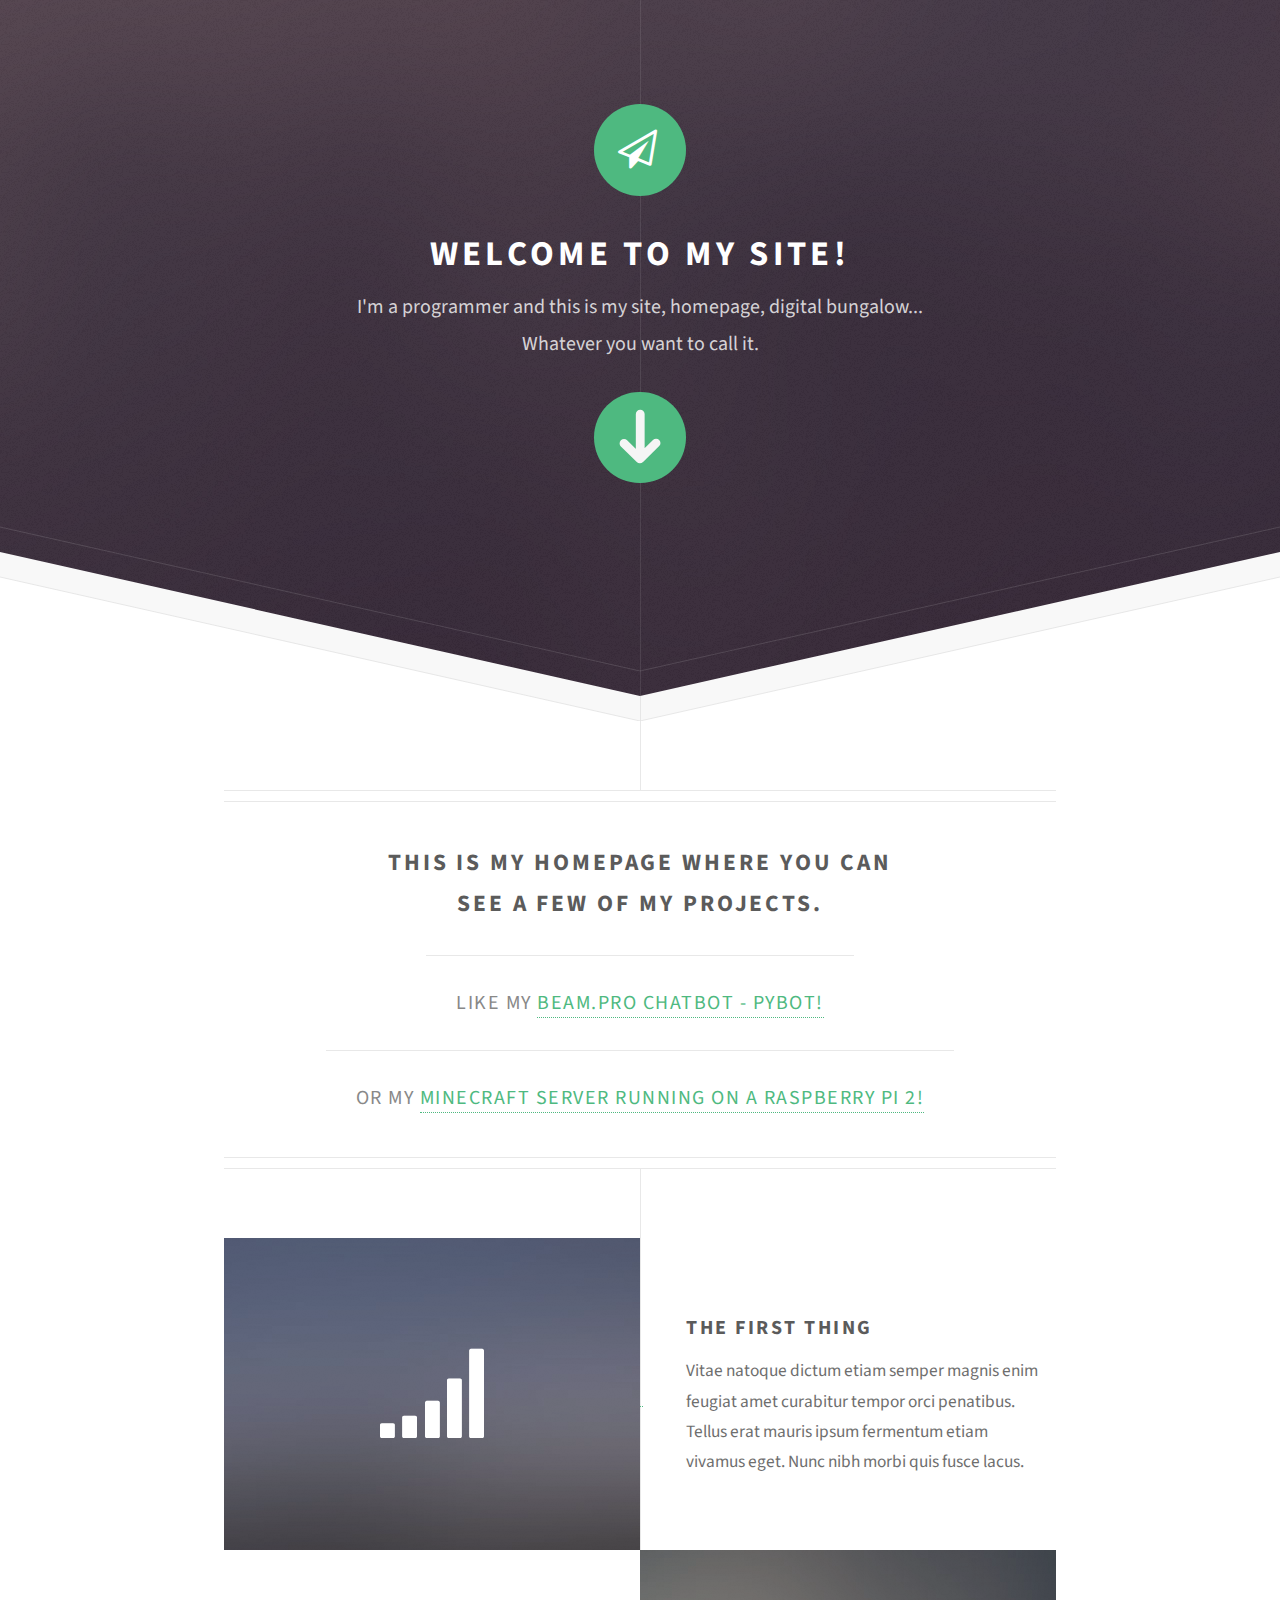
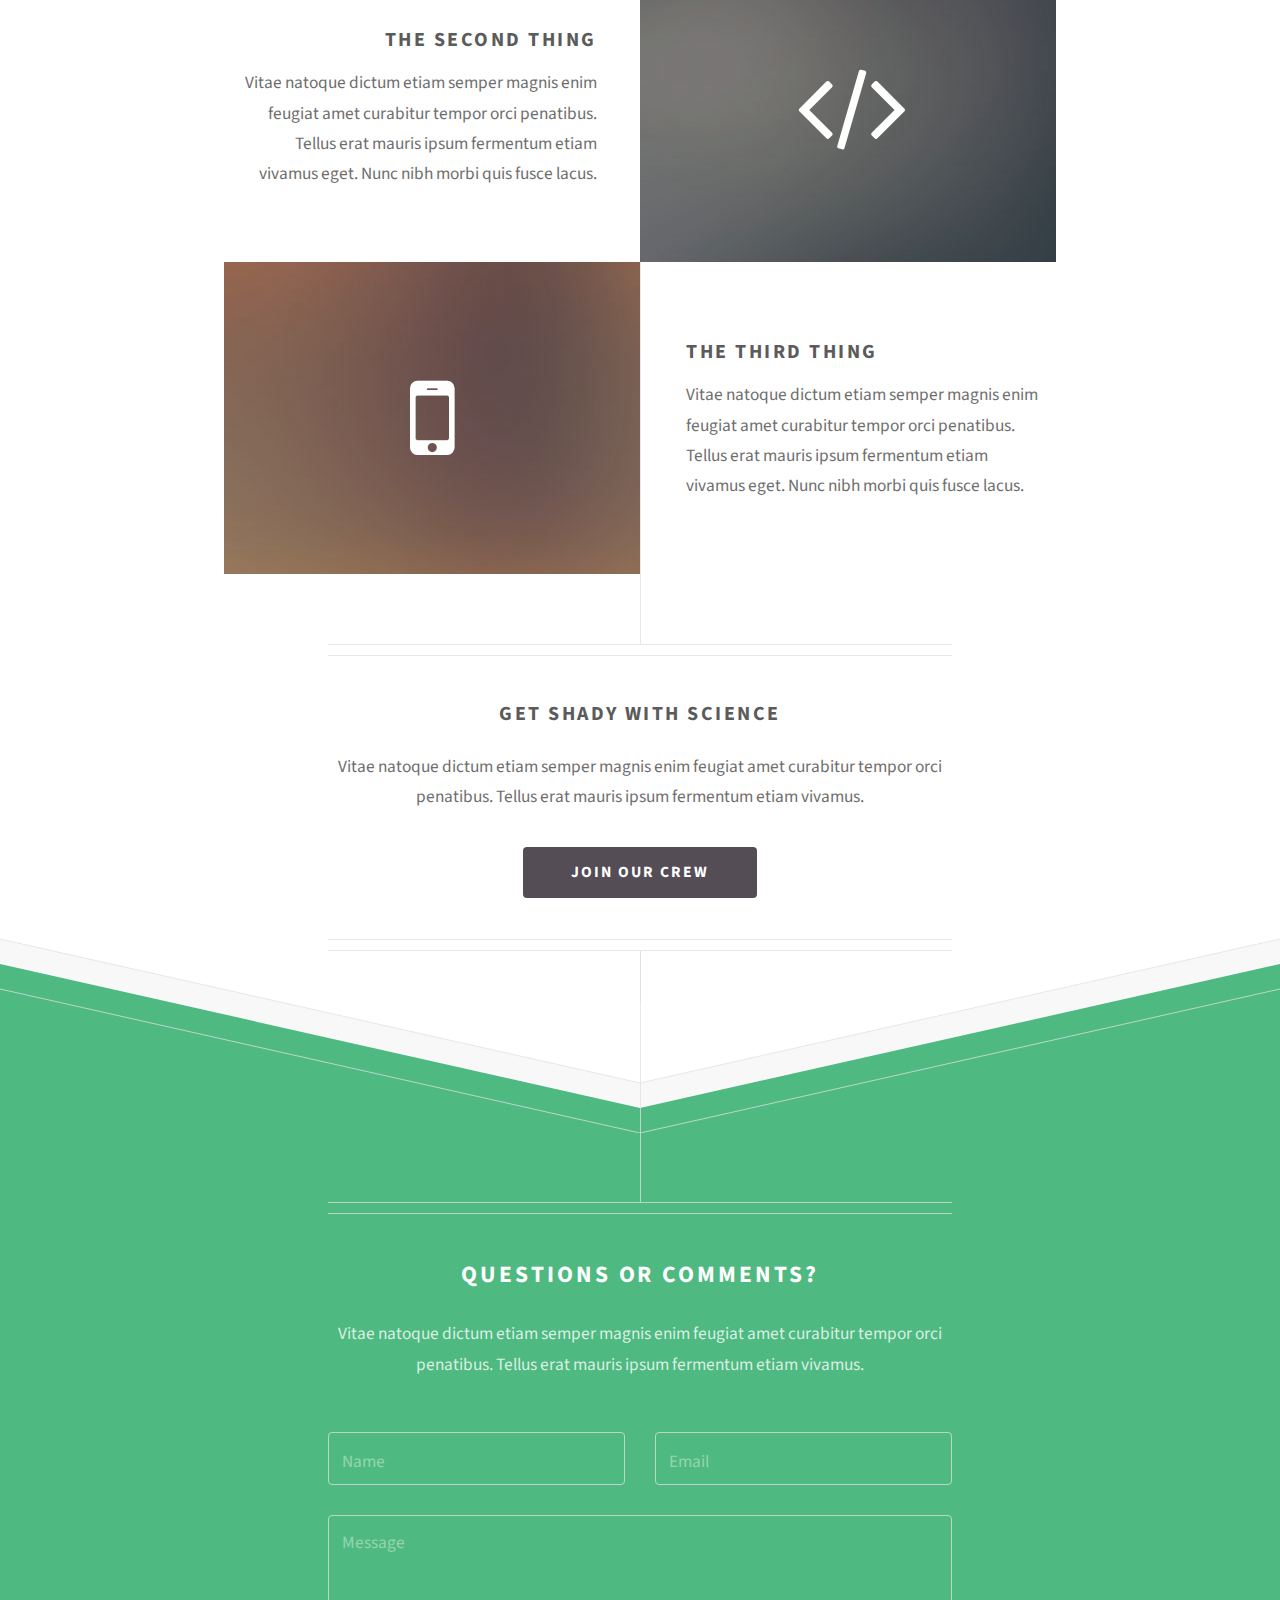
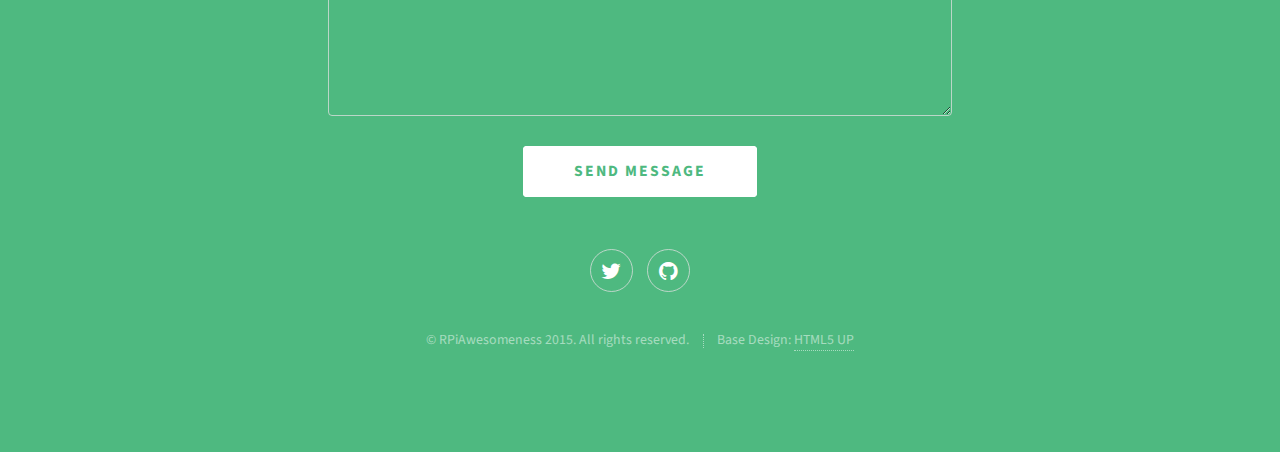
==== index.html @ 8a353289 "Added OGP & Twitter Meta stuffs" ====
<!DOCTYPE HTML>
<!--
	Directive by HTML5 UP
	html5up.net | @n33co
	Free for personal and commercial use under the CCA 3.0 license (html5up.net/license)
-->
<html>
	<head>
		<title>RPiAwesomeness - My site</title>
		<meta name="viewport" content="width=device-width, initial-scale=1" />
		<!--[if lte IE 8]><script src="assets/js/ie/html5shiv.js"></script><![endif]-->
		<link rel="stylesheet" href="assets/css/main.css" />
		<link rel="stylesheet" href="assets/css/changes.css" />
		<!--[if lte IE 8]><link rel="stylesheet" href="assets/css/ie8.css" /><![endif]-->
		<meta charset="utf-8" />
		<meta content="text/html; charset=utf-8" http-equiv="content-type" />
		<meta content="RPiAwesomeness' personal website homepage thing" name="description" />
		<meta content="software programming, graphics" name="keywords" />
		<meta content="RPiAwesomeness" name="author" />
		<!-- Open Graph Protocol Meta stuffs -->
		<meta property="og:title" content="RPiAwesomeness' Personal Site" />
		<meta property="og:description" content="RPiAwesomeness' personal website homepage thing" />
		<meta property="og:site_name" content="RPiAwesomeness' Personal Site" />
		<!-- -->
		<!-- Twitter Meta stuffs -->
		<meta name="twitter:card" content="summary" />
		<meta name="twitter:link" content="http://www.rpiawesomeness.me" />
		<meta name="twitter:title" content="RPiAwesomeness' Personal Site" />
		<meta name="twitter:description" content="RPiAwesomeness' personal website homepage thing" />
		<!-- -->
		<link href="favicon.ico" rel="icon" type="image/x-icon" />
	</head>
	<body>

		<!-- Floating Header -->
			<!-- <header class="top-bar">
				<h1 class="light">The site is currently being worked on...in case you couldn't tell</h1>
				<p class="light">Sorry if it's an inconvenience for anyone!</p>
			</header> -->
		<!-- Header -->
			<div id="header">
				<span class="logo icon fa-paper-plane-o"></span>
				<h1>Welcome to my site!</h1>
				<p>I'm a programmer and this is my site, homepage, digital bungalow...</p>
				<p>Whatever you want to call it.</p>
				<br>
				<span class="logo icon move" id="scrollDown" onclick="testFunction()">
					<img src="images/down.svg" alt="Down" class="downArrow" height="64" width="64" />
				</span>
			</div>

		<!-- Main -->
			<div id="main">

				<header class="major container" id="middle">
					<h2>This is my homepage where you can
					<br>see a few of my projects.</h2>

					<p>Like my <a href="https://github.com/RPiAwesomeness/BeamBot" title="Click here to look at the code!">Beam.pro chatbot - PyBot!</a></p>
					<p>Or my <a href="mc_server.html">Minecraft server running on a Raspberry Pi 2!</p>

				</header>

				<div class="box alt container">
					<section class="feature left">
						<a href="#" class="image icon fa-signal"><img src="images/pic01.jpg" alt="" /></a>
						<div class="content">
							<h3>The First Thing</h3>
							<p>Vitae natoque dictum etiam semper magnis enim feugiat amet curabitur tempor orci penatibus. Tellus erat mauris ipsum fermentum etiam vivamus eget. Nunc nibh morbi quis fusce lacus.</p>
						</div>
					</section>
					<section class="feature right">
						<a href="#" class="image icon fa-code"><img src="images/pic02.jpg" alt="" /></a>
						<div class="content">
							<h3>The Second Thing</h3>
							<p>Vitae natoque dictum etiam semper magnis enim feugiat amet curabitur tempor orci penatibus. Tellus erat mauris ipsum fermentum etiam vivamus eget. Nunc nibh morbi quis fusce lacus.</p>
						</div>
					</section>
					<section class="feature left">
						<a href="#" class="image icon fa-mobile"><img src="images/pic03.jpg" alt="" /></a>
						<div class="content">
							<h3>The Third Thing</h3>
							<p>Vitae natoque dictum etiam semper magnis enim feugiat amet curabitur tempor orci penatibus. Tellus erat mauris ipsum fermentum etiam vivamus eget. Nunc nibh morbi quis fusce lacus.</p>
						</div>
					</section>
				</div>

				<!--
				<div class="box container">
					<header>
						<h2>A lot of generic stuff</h2>
					</header>
					<section>
						<header>
							<h3>Paragraph</h3>
							<p>This is the subtitle for this particular heading</p>
						</header>
						<p>Phasellus nisl nisl, varius id <sup>porttitor sed pellentesque</sup> ac orci. Pellentesque
						habitant <strong>strong</strong> tristique <b>bold</b> et netus <i>italic</i> malesuada <em>emphasized</em> ac turpis egestas. Morbi
						leo suscipit ut. Praesent <sub>id turpis vitae</sub> turpis pretium ultricies. Vestibulum sit
						amet risus elit.</p>
					</section>
					<section>
						<header>
							<h3>Blockquote</h3>
						</header>
						<blockquote>Fringilla nisl. Donec accumsan interdum nisi, quis tincidunt felis sagittis eget.
						tempus euismod. Vestibulum ante ipsum primis in faucibus.</blockquote>
					</section>
					<section>
						<header>
							<h3>Divider</h3>
						</header>
						<p>Donec consectetur vestibulum dolor et pulvinar. Etiam vel felis enim, at viverra
						ligula. Ut porttitor sagittis lorem, quis eleifend nisi ornare vel. Praesent nec orci
						facilisis leo magna. Cras sit amet urna eros, id egestas urna. Quisque aliquam
						tempus euismod. Vestibulum ante ipsum primis in faucibus orci luctus et ultrices
						posuere cubilia.</p>
						<hr />
						<p>Donec consectetur vestibulum dolor et pulvinar. Etiam vel felis enim, at viverra
						ligula. Ut porttitor sagittis lorem, quis eleifend nisi ornare vel. Praesent nec orci
						facilisis leo magna. Cras sit amet urna eros, id egestas urna. Quisque aliquam
						tempus euismod. Vestibulum ante ipsum primis in faucibus orci luctus et ultrices
						posuere cubilia.</p>
					</section>
					<section>
						<header>
							<h3>Unordered List</h3>
						</header>
						<ul class="default">
							<li>Donec consectetur vestibulum dolor et pulvinar. Etiam vel felis enim, at viverra ligula. Ut porttitor sagittis lorem, quis eleifend nisi ornare vel.</li>
							<li>Donec consectetur vestibulum dolor et pulvinar. Etiam vel felis enim, at viverra ligula. Ut porttitor sagittis lorem, quis eleifend nisi ornare vel.</li>
							<li>Donec consectetur vestibulum dolor et pulvinar. Etiam vel felis enim, at viverra ligula. Ut porttitor sagittis lorem, quis eleifend nisi ornare vel.</li>
							<li>Donec consectetur vestibulum dolor et pulvinar. Etiam vel felis enim, at viverra ligula. Ut porttitor sagittis lorem, quis eleifend nisi ornare vel.</li>
						</ul>
					</section>
					<section>
						<header>
							<h3>Ordered List</h3>
						</header>
						<ol class="default">
							<li>Donec consectetur vestibulum dolor et pulvinar. Etiam vel felis enim, at viverra ligula. Ut porttitor sagittis lorem, quis eleifend nisi ornare vel.</li>
							<li>Donec consectetur vestibulum dolor et pulvinar. Etiam vel felis enim, at viverra ligula. Ut porttitor sagittis lorem, quis eleifend nisi ornare vel.</li>
							<li>Donec consectetur vestibulum dolor et pulvinar. Etiam vel felis enim, at viverra ligula. Ut porttitor sagittis lorem, quis eleifend nisi ornare vel.</li>
							<li>Donec consectetur vestibulum dolor et pulvinar. Etiam vel felis enim, at viverra ligula. Ut porttitor sagittis lorem, quis eleifend nisi ornare vel.</li>
						</ol>
					</section>
					<section>
						<header>
							<h3>Table</h3>
						</header>
						<div class="table-wrapper">
							<table class="default">
								<thead>
									<tr>
										<th>ID</th>
										<th>Name</th>
										<th>Description</th>
										<th>Price</th>
									</tr>
								</thead>
								<tbody>
									<tr>
										<td>45815</td>
										<td>Something</td>
										<td>Ut porttitor sagittis lorem, quis eleifend nisi ornare vel.</td>
										<td>29.99</td>
									</tr>
									<tr>
										<td>24524</td>
										<td>Nothing</td>
										<td>Ut porttitor sagittis lorem, quis eleifend nisi ornare vel.</td>
										<td>19.99</td>
									</tr>
									<tr>
										<td>45815</td>
										<td>Something</td>
										<td>Ut porttitor sagittis lorem, quis eleifend nisi ornare vel.</td>
										<td>29.99</td>
									</tr>
									<tr>
										<td>24524</td>
										<td>Nothing</td>
										<td>Ut porttitor sagittis lorem, quis eleifend nisi ornare vel.</td>
										<td>19.99</td>
									</tr>
								</tbody>
								<tfoot>
									<tr>
										<td colspan="3"></td>
										<td>100.00</td>
									</tr>
								</tfoot>
							</table>
						</div>
					</section>
					<section>
						<header>
							<h3>Form</h3>
						</header>
						<form method="post" action="#">
							<div class="row">
								<div class="6u 12u(mobilep)">
									<label for="name">Name</label>
									<input class="text" type="text" name="name" id="name" value="" placeholder="John Doe" />
								</div>
								<div class="6u 12u(mobilep)">
									<label for="email">Email</label>
									<input class="text" type="text" name="email" id="email" value="" placeholder="johndoe@domain.tld" />
								</div>
							</div>
							<div class="row">
								<div class="12u">
									<label for="subject">Subject</label>
									<input class="text" type="text" name="subject" id="subject" value="" placeholder="Enter your subject" />
								</div>
							</div>
							<div class="row">
								<div class="12u">
									<label for="subject">Message</label>
									<textarea name="message" id="message" placeholder="Enter your message" rows="6"></textarea>
								</div>
							</div>
							<div class="row">
								<div class="12u">
									<ul class="actions">
										<li><input type="submit" value="Send" /></li>
										<li><input type="reset" value="Reset" class="alt" /></li>
									</ul>
								</div>
							</div>
						</form>
					</section>
				</div>
				-->

				<footer class="major container 75%">
					<h3>Get shady with science</h3>
					<p>Vitae natoque dictum etiam semper magnis enim feugiat amet curabitur tempor orci penatibus. Tellus erat mauris ipsum fermentum etiam vivamus.</p>
					<ul class="actions">
						<li><a href="#" class="button">Join our crew</a></li>
					</ul>
				</footer>

			</div>

		<!-- Footer -->
			<div id="footer">
				<div class="container 75%">

					<header class="major last">
						<h2>Questions or comments?</h2>
					</header>

					<p>Vitae natoque dictum etiam semper magnis enim feugiat amet curabitur tempor
					orci penatibus. Tellus erat mauris ipsum fermentum etiam vivamus.</p>

					<form method="post" action="#">
						<div class="row">
							<div class="6u 12u(mobilep)">
								<input type="text" name="name" placeholder="Name" />
							</div>
							<div class="6u 12u(mobilep)">
								<input type="email" name="email" placeholder="Email" />
							</div>
						</div>
						<div class="row">
							<div class="12u">
								<textarea name="message" placeholder="Message" rows="6"></textarea>
							</div>
						</div>
						<div class="row">
							<div class="12u">
								<ul class="actions">
									<li><input type="submit" value="Send Message" /></li>
								</ul>
							</div>
						</div>
					</form>

					<ul class="icons">
						<li><a href="http://www.twitter.com/PyBot_Beam" class="icon fa-twitter"><span class="label">Twitter</span></a></li>
						<li><a href="http://www.github.com/RPiAwesomeness" class="icon fa-github"><span class="label">Github</span></a></li>
					</ul>

					<ul class="copyright">
						<li>&copy; RPiAwesomeness 2015. All rights reserved.</li><li>Base Design: <a href="http://html5up.net">HTML5 UP</a></li>
					</ul>

				</div>
			</div>

		<!-- Scripts -->
		<script src="assets/js/jquery.min.js"></script>
		<script src="assets/js/jquery.scrollTo.min.js"></script>
		<script src="assets/js/skel.min.js"></script>
		<script src="assets/js/util.js"></script>
		<!--[if lte IE 8]><script src="assets/js/ie/respond.min.js"></script><![endif]-->
		<script src="assets/js/main.js"></script>

		<script>
			// Runs after the DOM is ready
			$(function() {
				$('#scrollDown').click(function() {
		  			$.scrollTo('#middle', 1200);
				});
			});
		</script>
	</body>
</html>
---- assets/css/main.css ----
@import url("font-awesome.min.css");
@import url("http://fonts.googleapis.com/css?family=Source+Sans+Pro:300,300italic,400,400italic,600,600italic,700,700italic");

/*
	Directive by HTML5 UP
	html5up.net | @n33co
	Free for personal and commercial use under the CCA 3.0 license (html5up.net/license)
*/

/* Reset */

	html, body, div, span, applet, object, iframe, h1, h2, h3, h4, h5, h6, p, blockquote, pre, a, abbr, acronym, address, big, cite, code, del, dfn, em, img, ins, kbd, q, s, samp, small, strike, strong, sub, sup, tt, var, b, u, i, center, dl, dt, dd, ol, ul, li, fieldset, form, label, legend, table, caption, tbody, tfoot, thead, tr, th, td, article, aside, canvas, details, embed, figure, figcaption, footer, header, hgroup, menu, nav, output, ruby, section, summary, time, mark, audio, video {
		margin: 0;
		padding: 0;
		border: 0;
		font-size: 100%;
		font: inherit;
		vertical-align: baseline;
	}

	article, aside, details, figcaption, figure, footer, header, hgroup, menu, nav, section {
		display: block;
	}

	body {
		line-height: 1;
	}

	ol, ul {
		list-style: none;
	}

	blockquote, q {
		quotes: none;
	}

	blockquote:before, blockquote:after, q:before, q:after {
		content: '';
		content: none;
	}

	table {
		border-collapse: collapse;
		border-spacing: 0;
	}

	body {
		-webkit-text-size-adjust: none;
	}

/* Box Model */

	*, *:before, *:after {
		-moz-box-sizing: border-box;
		-webkit-box-sizing: border-box;
		box-sizing: border-box;
	}

/* Containers */

	.container {
		margin-left: auto;
		margin-right: auto;
	}

	.container.\31 25\25 {
		width: 100%;
		max-width: 63.75em;
		min-width: 51em;
	}

	.container.\37 5\25 {
		width: 38.25em;
	}

	.container.\35 0\25 {
		width: 25.5em;
	}

	.container.\32 5\25 {
		width: 12.75em;
	}

	.container {
		width: 51em;
	}

	@media screen and (max-width: 1680px) {

		.container.\31 25\25 {
			width: 100%;
			max-width: 63.75em;
			min-width: 51em;
		}

		.container.\37 5\25 {
			width: 38.25em;
		}

		.container.\35 0\25 {
			width: 25.5em;
		}

		.container.\32 5\25 {
			width: 12.75em;
		}

		.container {
			width: 51em;
		}

	}

	@media screen and (max-width: 1280px) {

		.container.\31 25\25 {
			width: 100%;
			max-width: 60em;
			min-width: 48em;
		}

		.container.\37 5\25 {
			width: 36em;
		}

		.container.\35 0\25 {
			width: 24em;
		}

		.container.\32 5\25 {
			width: 12em;
		}

		.container {
			width: 48em;
		}

	}

	@media screen and (max-width: 980px) {

		.container.\31 25\25 {
			width: 100%;
			max-width: 118.75%;
			min-width: 95%;
		}

		.container.\37 5\25 {
			width: 71.25%;
		}

		.container.\35 0\25 {
			width: 47.5%;
		}

		.container.\32 5\25 {
			width: 23.75%;
		}

		.container {
			width: 95%;
		}

	}

	@media screen and (max-width: 840px) {

		.container.\31 25\25 {
			width: 100%;
			max-width: 118.75%;
			min-width: 95%;
		}

		.container.\37 5\25 {
			width: 71.25%;
		}

		.container.\35 0\25 {
			width: 47.5%;
		}

		.container.\32 5\25 {
			width: 23.75%;
		}

		.container {
			width: 95% !important;
		}

	}

	@media screen and (max-width: 736px) {

		.container.\31 25\25 {
			width: 100%;
			max-width: 112.5%;
			min-width: 90%;
		}

		.container.\37 5\25 {
			width: 67.5%;
		}

		.container.\35 0\25 {
			width: 45%;
		}

		.container.\32 5\25 {
			width: 22.5%;
		}

		.container {
			width: 90% !important;
		}

	}

	@media screen and (max-width: 480px) {

		.container.\31 25\25 {
			width: 100%;
			max-width: 125%;
			min-width: 100%;
		}

		.container.\37 5\25 {
			width: 75%;
		}

		.container.\35 0\25 {
			width: 50%;
		}

		.container.\32 5\25 {
			width: 25%;
		}

		.container {
			width: 100% !important;
		}

	}

/* Grid */

	.row {
		border-bottom: solid 1px transparent;
		-moz-box-sizing: border-box;
		-webkit-box-sizing: border-box;
		box-sizing: border-box;
	}

	.row > * {
		float: left;
		-moz-box-sizing: border-box;
		-webkit-box-sizing: border-box;
		box-sizing: border-box;
	}

	.row:after, .row:before {
		content: '';
		display: block;
		clear: both;
		height: 0;
	}

	.row.uniform > * > :first-child {
		margin-top: 0;
	}

	.row.uniform > * > :last-child {
		margin-bottom: 0;
	}

	.row.\30 \25 > * {
		padding: 0px 0 0 0px;
	}

	.row.\30 \25 {
		margin: 0px 0 -1px 0px;
	}

	.row.uniform.\30 \25 > * {
		padding: 0px 0 0 0px;
	}

	.row.uniform.\30 \25 {
		margin: 0px 0 -1px 0px;
	}

	.row > * {
		padding: 30px 0 0 30px;
	}

	.row {
		margin: -30px 0 -1px -30px;
	}

	.row.uniform > * {
		padding: 30px 0 0 30px;
	}

	.row.uniform {
		margin: -30px 0 -1px -30px;
	}

	.row.\32 00\25 > * {
		padding: 60px 0 0 60px;
	}

	.row.\32 00\25 {
		margin: -60px 0 -1px -60px;
	}

	.row.uniform.\32 00\25 > * {
		padding: 60px 0 0 60px;
	}

	.row.uniform.\32 00\25 {
		margin: -60px 0 -1px -60px;
	}

	.row.\31 50\25 > * {
		padding: 45px 0 0 45px;
	}

	.row.\31 50\25 {
		margin: -45px 0 -1px -45px;
	}

	.row.uniform.\31 50\25 > * {
		padding: 45px 0 0 45px;
	}

	.row.uniform.\31 50\25 {
		margin: -45px 0 -1px -45px;
	}

	.row.\35 0\25 > * {
		padding: 15px 0 0 15px;
	}

	.row.\35 0\25 {
		margin: -15px 0 -1px -15px;
	}

	.row.uniform.\35 0\25 > * {
		padding: 15px 0 0 15px;
	}

	.row.uniform.\35 0\25 {
		margin: -15px 0 -1px -15px;
	}

	.row.\32 5\25 > * {
		padding: 7.5px 0 0 7.5px;
	}

	.row.\32 5\25 {
		margin: -7.5px 0 -1px -7.5px;
	}

	.row.uniform.\32 5\25 > * {
		padding: 7.5px 0 0 7.5px;
	}

	.row.uniform.\32 5\25 {
		margin: -7.5px 0 -1px -7.5px;
	}

	.\31 2u, .\31 2u\24 {
		width: 100%;
		clear: none;
		margin-left: 0;
	}

	.\31 1u, .\31 1u\24 {
		width: 91.6666666667%;
		clear: none;
		margin-left: 0;
	}

	.\31 0u, .\31 0u\24 {
		width: 83.3333333333%;
		clear: none;
		margin-left: 0;
	}

	.\39 u, .\39 u\24 {
		width: 75%;
		clear: none;
		margin-left: 0;
	}

	.\38 u, .\38 u\24 {
		width: 66.6666666667%;
		clear: none;
		margin-left: 0;
	}

	.\37 u, .\37 u\24 {
		width: 58.3333333333%;
		clear: none;
		margin-left: 0;
	}

	.\36 u, .\36 u\24 {
		width: 50%;
		clear: none;
		margin-left: 0;
	}

	.\35 u, .\35 u\24 {
		width: 41.6666666667%;
		clear: none;
		margin-left: 0;
	}

	.\34 u, .\34 u\24 {
		width: 33.3333333333%;
		clear: none;
		margin-left: 0;
	}

	.\33 u, .\33 u\24 {
		width: 25%;
		clear: none;
		margin-left: 0;
	}

	.\32 u, .\32 u\24 {
		width: 16.6666666667%;
		clear: none;
		margin-left: 0;
	}

	.\31 u, .\31 u\24 {
		width: 8.3333333333%;
		clear: none;
		margin-left: 0;
	}

	.\31 2u\24 + *,
	.\31 1u\24 + *,
	.\31 0u\24 + *,
	.\39 u\24 + *,
	.\38 u\24 + *,
	.\37 u\24 + *,
	.\36 u\24 + *,
	.\35 u\24 + *,
	.\34 u\24 + *,
	.\33 u\24 + *,
	.\32 u\24 + *,
	.\31 u\24 + * {
		clear: left;
	}

	.\-11u {
		margin-left: 91.66667%;
	}

	.\-10u {
		margin-left: 83.33333%;
	}

	.\-9u {
		margin-left: 75%;
	}

	.\-8u {
		margin-left: 66.66667%;
	}

	.\-7u {
		margin-left: 58.33333%;
	}

	.\-6u {
		margin-left: 50%;
	}

	.\-5u {
		margin-left: 41.66667%;
	}

	.\-4u {
		margin-left: 33.33333%;
	}

	.\-3u {
		margin-left: 25%;
	}

	.\-2u {
		margin-left: 16.66667%;
	}

	.\-1u {
		margin-left: 8.33333%;
	}

	@media screen and (max-width: 1680px) {

		.row > * {
			padding: 30px 0 0 30px;
		}

		.row {
			margin: -30px 0 -1px -30px;
		}

		.row.uniform > * {
			padding: 30px 0 0 30px;
		}

		.row.uniform {
			margin: -30px 0 -1px -30px;
		}

		.row.\32 00\25 > * {
			padding: 60px 0 0 60px;
		}

		.row.\32 00\25 {
			margin: -60px 0 -1px -60px;
		}

		.row.uniform.\32 00\25 > * {
			padding: 60px 0 0 60px;
		}

		.row.uniform.\32 00\25 {
			margin: -60px 0 -1px -60px;
		}

		.row.\31 50\25 > * {
			padding: 45px 0 0 45px;
		}

		.row.\31 50\25 {
			margin: -45px 0 -1px -45px;
		}

		.row.uniform.\31 50\25 > * {
			padding: 45px 0 0 45px;
		}

		.row.uniform.\31 50\25 {
			margin: -45px 0 -1px -45px;
		}

		.row.\35 0\25 > * {
			padding: 15px 0 0 15px;
		}

		.row.\35 0\25 {
			margin: -15px 0 -1px -15px;
		}

		.row.uniform.\35 0\25 > * {
			padding: 15px 0 0 15px;
		}

		.row.uniform.\35 0\25 {
			margin: -15px 0 -1px -15px;
		}

		.row.\32 5\25 > * {
			padding: 7.5px 0 0 7.5px;
		}

		.row.\32 5\25 {
			margin: -7.5px 0 -1px -7.5px;
		}

		.row.uniform.\32 5\25 > * {
			padding: 7.5px 0 0 7.5px;
		}

		.row.uniform.\32 5\25 {
			margin: -7.5px 0 -1px -7.5px;
		}

		.\31 2u\28wide\29, .\31 2u\24\28wide\29 {
			width: 100%;
			clear: none;
			margin-left: 0;
		}

		.\31 1u\28wide\29, .\31 1u\24\28wide\29 {
			width: 91.6666666667%;
			clear: none;
			margin-left: 0;
		}

		.\31 0u\28wide\29, .\31 0u\24\28wide\29 {
			width: 83.3333333333%;
			clear: none;
			margin-left: 0;
		}

		.\39 u\28wide\29, .\39 u\24\28wide\29 {
			width: 75%;
			clear: none;
			margin-left: 0;
		}

		.\38 u\28wide\29, .\38 u\24\28wide\29 {
			width: 66.6666666667%;
			clear: none;
			margin-left: 0;
		}

		.\37 u\28wide\29, .\37 u\24\28wide\29 {
			width: 58.3333333333%;
			clear: none;
			margin-left: 0;
		}

		.\36 u\28wide\29, .\36 u\24\28wide\29 {
			width: 50%;
			clear: none;
			margin-left: 0;
		}

		.\35 u\28wide\29, .\35 u\24\28wide\29 {
			width: 41.6666666667%;
			clear: none;
			margin-left: 0;
		}

		.\34 u\28wide\29, .\34 u\24\28wide\29 {
			width: 33.3333333333%;
			clear: none;
			margin-left: 0;
		}

		.\33 u\28wide\29, .\33 u\24\28wide\29 {
			width: 25%;
			clear: none;
			margin-left: 0;
		}

		.\32 u\28wide\29, .\32 u\24\28wide\29 {
			width: 16.6666666667%;
			clear: none;
			margin-left: 0;
		}

		.\31 u\28wide\29, .\31 u\24\28wide\29 {
			width: 8.3333333333%;
			clear: none;
			margin-left: 0;
		}

		.\31 2u\24\28wide\29 + *,
		.\31 1u\24\28wide\29 + *,
		.\31 0u\24\28wide\29 + *,
		.\39 u\24\28wide\29 + *,
		.\38 u\24\28wide\29 + *,
		.\37 u\24\28wide\29 + *,
		.\36 u\24\28wide\29 + *,
		.\35 u\24\28wide\29 + *,
		.\34 u\24\28wide\29 + *,
		.\33 u\24\28wide\29 + *,
		.\32 u\24\28wide\29 + *,
		.\31 u\24\28wide\29 + * {
			clear: left;
		}

		.\-11u\28wide\29 {
			margin-left: 91.66667%;
		}

		.\-10u\28wide\29 {
			margin-left: 83.33333%;
		}

		.\-9u\28wide\29 {
			margin-left: 75%;
		}

		.\-8u\28wide\29 {
			margin-left: 66.66667%;
		}

		.\-7u\28wide\29 {
			margin-left: 58.33333%;
		}

		.\-6u\28wide\29 {
			margin-left: 50%;
		}

		.\-5u\28wide\29 {
			margin-left: 41.66667%;
		}

		.\-4u\28wide\29 {
			margin-left: 33.33333%;
		}

		.\-3u\28wide\29 {
			margin-left: 25%;
		}

		.\-2u\28wide\29 {
			margin-left: 16.66667%;
		}

		.\-1u\28wide\29 {
			margin-left: 8.33333%;
		}

	}

	@media screen and (max-width: 1280px) {

		.row > * {
			padding: 30px 0 0 30px;
		}

		.row {
			margin: -30px 0 -1px -30px;
		}

		.row.uniform > * {
			padding: 30px 0 0 30px;
		}

		.row.uniform {
			margin: -30px 0 -1px -30px;
		}

		.row.\32 00\25 > * {
			padding: 60px 0 0 60px;
		}

		.row.\32 00\25 {
			margin: -60px 0 -1px -60px;
		}

		.row.uniform.\32 00\25 > * {
			padding: 60px 0 0 60px;
		}

		.row.uniform.\32 00\25 {
			margin: -60px 0 -1px -60px;
		}

		.row.\31 50\25 > * {
			padding: 45px 0 0 45px;
		}

		.row.\31 50\25 {
			margin: -45px 0 -1px -45px;
		}

		.row.uniform.\31 50\25 > * {
			padding: 45px 0 0 45px;
		}

		.row.uniform.\31 50\25 {
			margin: -45px 0 -1px -45px;
		}

		.row.\35 0\25 > * {
			padding: 15px 0 0 15px;
		}

		.row.\35 0\25 {
			margin: -15px 0 -1px -15px;
		}

		.row.uniform.\35 0\25 > * {
			padding: 15px 0 0 15px;
		}

		.row.uniform.\35 0\25 {
			margin: -15px 0 -1px -15px;
		}

		.row.\32 5\25 > * {
			padding: 7.5px 0 0 7.5px;
		}

		.row.\32 5\25 {
			margin: -7.5px 0 -1px -7.5px;
		}

		.row.uniform.\32 5\25 > * {
			padding: 7.5px 0 0 7.5px;
		}

		.row.uniform.\32 5\25 {
			margin: -7.5px 0 -1px -7.5px;
		}

		.\31 2u\28normal\29, .\31 2u\24\28normal\29 {
			width: 100%;
			clear: none;
			margin-left: 0;
		}

		.\31 1u\28normal\29, .\31 1u\24\28normal\29 {
			width: 91.6666666667%;
			clear: none;
			margin-left: 0;
		}

		.\31 0u\28normal\29, .\31 0u\24\28normal\29 {
			width: 83.3333333333%;
			clear: none;
			margin-left: 0;
		}

		.\39 u\28normal\29, .\39 u\24\28normal\29 {
			width: 75%;
			clear: none;
			margin-left: 0;
		}

		.\38 u\28normal\29, .\38 u\24\28normal\29 {
			width: 66.6666666667%;
			clear: none;
			margin-left: 0;
		}

		.\37 u\28normal\29, .\37 u\24\28normal\29 {
			width: 58.3333333333%;
			clear: none;
			margin-left: 0;
		}

		.\36 u\28normal\29, .\36 u\24\28normal\29 {
			width: 50%;
			clear: none;
			margin-left: 0;
		}

		.\35 u\28normal\29, .\35 u\24\28normal\29 {
			width: 41.6666666667%;
			clear: none;
			margin-left: 0;
		}

		.\34 u\28normal\29, .\34 u\24\28normal\29 {
			width: 33.3333333333%;
			clear: none;
			margin-left: 0;
		}

		.\33 u\28normal\29, .\33 u\24\28normal\29 {
			width: 25%;
			clear: none;
			margin-left: 0;
		}

		.\32 u\28normal\29, .\32 u\24\28normal\29 {
			width: 16.6666666667%;
			clear: none;
			margin-left: 0;
		}

		.\31 u\28normal\29, .\31 u\24\28normal\29 {
			width: 8.3333333333%;
			clear: none;
			margin-left: 0;
		}

		.\31 2u\24\28normal\29 + *,
		.\31 1u\24\28normal\29 + *,
		.\31 0u\24\28normal\29 + *,
		.\39 u\24\28normal\29 + *,
		.\38 u\24\28normal\29 + *,
		.\37 u\24\28normal\29 + *,
		.\36 u\24\28normal\29 + *,
		.\35 u\24\28normal\29 + *,
		.\34 u\24\28normal\29 + *,
		.\33 u\24\28normal\29 + *,
		.\32 u\24\28normal\29 + *,
		.\31 u\24\28normal\29 + * {
			clear: left;
		}

		.\-11u\28normal\29 {
			margin-left: 91.66667%;
		}

		.\-10u\28normal\29 {
			margin-left: 83.33333%;
		}

		.\-9u\28normal\29 {
			margin-left: 75%;
		}

		.\-8u\28normal\29 {
			margin-left: 66.66667%;
		}

		.\-7u\28normal\29 {
			margin-left: 58.33333%;
		}

		.\-6u\28normal\29 {
			margin-left: 50%;
		}

		.\-5u\28normal\29 {
			margin-left: 41.66667%;
		}

		.\-4u\28normal\29 {
			margin-left: 33.33333%;
		}

		.\-3u\28normal\29 {
			margin-left: 25%;
		}

		.\-2u\28normal\29 {
			margin-left: 16.66667%;
		}

		.\-1u\28normal\29 {
			margin-left: 8.33333%;
		}

	}

	@media screen and (max-width: 980px) {

		.row > * {
			padding: 30px 0 0 30px;
		}

		.row {
			margin: -30px 0 -1px -30px;
		}

		.row.uniform > * {
			padding: 30px 0 0 30px;
		}

		.row.uniform {
			margin: -30px 0 -1px -30px;
		}

		.row.\32 00\25 > * {
			padding: 60px 0 0 60px;
		}

		.row.\32 00\25 {
			margin: -60px 0 -1px -60px;
		}

		.row.uniform.\32 00\25 > * {
			padding: 60px 0 0 60px;
		}

		.row.uniform.\32 00\25 {
			margin: -60px 0 -1px -60px;
		}

		.row.\31 50\25 > * {
			padding: 45px 0 0 45px;
		}

		.row.\31 50\25 {
			margin: -45px 0 -1px -45px;
		}

		.row.uniform.\31 50\25 > * {
			padding: 45px 0 0 45px;
		}

		.row.uniform.\31 50\25 {
			margin: -45px 0 -1px -45px;
		}

		.row.\35 0\25 > * {
			padding: 15px 0 0 15px;
		}

		.row.\35 0\25 {
			margin: -15px 0 -1px -15px;
		}

		.row.uniform.\35 0\25 > * {
			padding: 15px 0 0 15px;
		}

		.row.uniform.\35 0\25 {
			margin: -15px 0 -1px -15px;
		}

		.row.\32 5\25 > * {
			padding: 7.5px 0 0 7.5px;
		}

		.row.\32 5\25 {
			margin: -7.5px 0 -1px -7.5px;
		}

		.row.uniform.\32 5\25 > * {
			padding: 7.5px 0 0 7.5px;
		}

		.row.uniform.\32 5\25 {
			margin: -7.5px 0 -1px -7.5px;
		}

		.\31 2u\28narrow\29, .\31 2u\24\28narrow\29 {
			width: 100%;
			clear: none;
			margin-left: 0;
		}

		.\31 1u\28narrow\29, .\31 1u\24\28narrow\29 {
			width: 91.6666666667%;
			clear: none;
			margin-left: 0;
		}

		.\31 0u\28narrow\29, .\31 0u\24\28narrow\29 {
			width: 83.3333333333%;
			clear: none;
			margin-left: 0;
		}

		.\39 u\28narrow\29, .\39 u\24\28narrow\29 {
			width: 75%;
			clear: none;
			margin-left: 0;
		}

		.\38 u\28narrow\29, .\38 u\24\28narrow\29 {
			width: 66.6666666667%;
			clear: none;
			margin-left: 0;
		}

		.\37 u\28narrow\29, .\37 u\24\28narrow\29 {
			width: 58.3333333333%;
			clear: none;
			margin-left: 0;
		}

		.\36 u\28narrow\29, .\36 u\24\28narrow\29 {
			width: 50%;
			clear: none;
			margin-left: 0;
		}

		.\35 u\28narrow\29, .\35 u\24\28narrow\29 {
			width: 41.6666666667%;
			clear: none;
			margin-left: 0;
		}

		.\34 u\28narrow\29, .\34 u\24\28narrow\29 {
			width: 33.3333333333%;
			clear: none;
			margin-left: 0;
		}

		.\33 u\28narrow\29, .\33 u\24\28narrow\29 {
			width: 25%;
			clear: none;
			margin-left: 0;
		}

		.\32 u\28narrow\29, .\32 u\24\28narrow\29 {
			width: 16.6666666667%;
			clear: none;
			margin-left: 0;
		}

		.\31 u\28narrow\29, .\31 u\24\28narrow\29 {
			width: 8.3333333333%;
			clear: none;
			margin-left: 0;
		}

		.\31 2u\24\28narrow\29 + *,
		.\31 1u\24\28narrow\29 + *,
		.\31 0u\24\28narrow\29 + *,
		.\39 u\24\28narrow\29 + *,
		.\38 u\24\28narrow\29 + *,
		.\37 u\24\28narrow\29 + *,
		.\36 u\24\28narrow\29 + *,
		.\35 u\24\28narrow\29 + *,
		.\34 u\24\28narrow\29 + *,
		.\33 u\24\28narrow\29 + *,
		.\32 u\24\28narrow\29 + *,
		.\31 u\24\28narrow\29 + * {
			clear: left;
		}

		.\-11u\28narrow\29 {
			margin-left: 91.66667%;
		}

		.\-10u\28narrow\29 {
			margin-left: 83.33333%;
		}

		.\-9u\28narrow\29 {
			margin-left: 75%;
		}

		.\-8u\28narrow\29 {
			margin-left: 66.66667%;
		}

		.\-7u\28narrow\29 {
			margin-left: 58.33333%;
		}

		.\-6u\28narrow\29 {
			margin-left: 50%;
		}

		.\-5u\28narrow\29 {
			margin-left: 41.66667%;
		}

		.\-4u\28narrow\29 {
			margin-left: 33.33333%;
		}

		.\-3u\28narrow\29 {
			margin-left: 25%;
		}

		.\-2u\28narrow\29 {
			margin-left: 16.66667%;
		}

		.\-1u\28narrow\29 {
			margin-left: 8.33333%;
		}

	}

	@media screen and (max-width: 840px) {

		.row > * {
			padding: 20px 0 0 20px;
		}

		.row {
			margin: -20px 0 -1px -20px;
		}

		.row.uniform > * {
			padding: 20px 0 0 20px;
		}

		.row.uniform {
			margin: -20px 0 -1px -20px;
		}

		.row.\32 00\25 > * {
			padding: 40px 0 0 40px;
		}

		.row.\32 00\25 {
			margin: -40px 0 -1px -40px;
		}

		.row.uniform.\32 00\25 > * {
			padding: 40px 0 0 40px;
		}

		.row.uniform.\32 00\25 {
			margin: -40px 0 -1px -40px;
		}

		.row.\31 50\25 > * {
			padding: 30px 0 0 30px;
		}

		.row.\31 50\25 {
			margin: -30px 0 -1px -30px;
		}

		.row.uniform.\31 50\25 > * {
			padding: 30px 0 0 30px;
		}

		.row.uniform.\31 50\25 {
			margin: -30px 0 -1px -30px;
		}

		.row.\35 0\25 > * {
			padding: 10px 0 0 10px;
		}

		.row.\35 0\25 {
			margin: -10px 0 -1px -10px;
		}

		.row.uniform.\35 0\25 > * {
			padding: 10px 0 0 10px;
		}

		.row.uniform.\35 0\25 {
			margin: -10px 0 -1px -10px;
		}

		.row.\32 5\25 > * {
			padding: 5px 0 0 5px;
		}

		.row.\32 5\25 {
			margin: -5px 0 -1px -5px;
		}

		.row.uniform.\32 5\25 > * {
			padding: 5px 0 0 5px;
		}

		.row.uniform.\32 5\25 {
			margin: -5px 0 -1px -5px;
		}

		.\31 2u\28narrower\29, .\31 2u\24\28narrower\29 {
			width: 100%;
			clear: none;
			margin-left: 0;
		}

		.\31 1u\28narrower\29, .\31 1u\24\28narrower\29 {
			width: 91.6666666667%;
			clear: none;
			margin-left: 0;
		}

		.\31 0u\28narrower\29, .\31 0u\24\28narrower\29 {
			width: 83.3333333333%;
			clear: none;
			margin-left: 0;
		}

		.\39 u\28narrower\29, .\39 u\24\28narrower\29 {
			width: 75%;
			clear: none;
			margin-left: 0;
		}

		.\38 u\28narrower\29, .\38 u\24\28narrower\29 {
			width: 66.6666666667%;
			clear: none;
			margin-left: 0;
		}

		.\37 u\28narrower\29, .\37 u\24\28narrower\29 {
			width: 58.3333333333%;
			clear: none;
			margin-left: 0;
		}

		.\36 u\28narrower\29, .\36 u\24\28narrower\29 {
			width: 50%;
			clear: none;
			margin-left: 0;
		}

		.\35 u\28narrower\29, .\35 u\24\28narrower\29 {
			width: 41.6666666667%;
			clear: none;
			margin-left: 0;
		}

		.\34 u\28narrower\29, .\34 u\24\28narrower\29 {
			width: 33.3333333333%;
			clear: none;
			margin-left: 0;
		}

		.\33 u\28narrower\29, .\33 u\24\28narrower\29 {
			width: 25%;
			clear: none;
			margin-left: 0;
		}

		.\32 u\28narrower\29, .\32 u\24\28narrower\29 {
			width: 16.6666666667%;
			clear: none;
			margin-left: 0;
		}

		.\31 u\28narrower\29, .\31 u\24\28narrower\29 {
			width: 8.3333333333%;
			clear: none;
			margin-left: 0;
		}

		.\31 2u\24\28narrower\29 + *,
		.\31 1u\24\28narrower\29 + *,
		.\31 0u\24\28narrower\29 + *,
		.\39 u\24\28narrower\29 + *,
		.\38 u\24\28narrower\29 + *,
		.\37 u\24\28narrower\29 + *,
		.\36 u\24\28narrower\29 + *,
		.\35 u\24\28narrower\29 + *,
		.\34 u\24\28narrower\29 + *,
		.\33 u\24\28narrower\29 + *,
		.\32 u\24\28narrower\29 + *,
		.\31 u\24\28narrower\29 + * {
			clear: left;
		}

		.\-11u\28narrower\29 {
			margin-left: 91.66667%;
		}

		.\-10u\28narrower\29 {
			margin-left: 83.33333%;
		}

		.\-9u\28narrower\29 {
			margin-left: 75%;
		}

		.\-8u\28narrower\29 {
			margin-left: 66.66667%;
		}

		.\-7u\28narrower\29 {
			margin-left: 58.33333%;
		}

		.\-6u\28narrower\29 {
			margin-left: 50%;
		}

		.\-5u\28narrower\29 {
			margin-left: 41.66667%;
		}

		.\-4u\28narrower\29 {
			margin-left: 33.33333%;
		}

		.\-3u\28narrower\29 {
			margin-left: 25%;
		}

		.\-2u\28narrower\29 {
			margin-left: 16.66667%;
		}

		.\-1u\28narrower\29 {
			margin-left: 8.33333%;
		}

	}

	@media screen and (max-width: 736px) {

		.row > * {
			padding: 20px 0 0 20px;
		}

		.row {
			margin: -20px 0 -1px -20px;
		}

		.row.uniform > * {
			padding: 20px 0 0 20px;
		}

		.row.uniform {
			margin: -20px 0 -1px -20px;
		}

		.row.\32 00\25 > * {
			padding: 40px 0 0 40px;
		}

		.row.\32 00\25 {
			margin: -40px 0 -1px -40px;
		}

		.row.uniform.\32 00\25 > * {
			padding: 40px 0 0 40px;
		}

		.row.uniform.\32 00\25 {
			margin: -40px 0 -1px -40px;
		}

		.row.\31 50\25 > * {
			padding: 30px 0 0 30px;
		}

		.row.\31 50\25 {
			margin: -30px 0 -1px -30px;
		}

		.row.uniform.\31 50\25 > * {
			padding: 30px 0 0 30px;
		}

		.row.uniform.\31 50\25 {
			margin: -30px 0 -1px -30px;
		}

		.row.\35 0\25 > * {
			padding: 10px 0 0 10px;
		}

		.row.\35 0\25 {
			margin: -10px 0 -1px -10px;
		}

		.row.uniform.\35 0\25 > * {
			padding: 10px 0 0 10px;
		}

		.row.uniform.\35 0\25 {
			margin: -10px 0 -1px -10px;
		}

		.row.\32 5\25 > * {
			padding: 5px 0 0 5px;
		}

		.row.\32 5\25 {
			margin: -5px 0 -1px -5px;
		}

		.row.uniform.\32 5\25 > * {
			padding: 5px 0 0 5px;
		}

		.row.uniform.\32 5\25 {
			margin: -5px 0 -1px -5px;
		}

		.\31 2u\28mobile\29, .\31 2u\24\28mobile\29 {
			width: 100%;
			clear: none;
			margin-left: 0;
		}

		.\31 1u\28mobile\29, .\31 1u\24\28mobile\29 {
			width: 91.6666666667%;
			clear: none;
			margin-left: 0;
		}

		.\31 0u\28mobile\29, .\31 0u\24\28mobile\29 {
			width: 83.3333333333%;
			clear: none;
			margin-left: 0;
		}

		.\39 u\28mobile\29, .\39 u\24\28mobile\29 {
			width: 75%;
			clear: none;
			margin-left: 0;
		}

		.\38 u\28mobile\29, .\38 u\24\28mobile\29 {
			width: 66.6666666667%;
			clear: none;
			margin-left: 0;
		}

		.\37 u\28mobile\29, .\37 u\24\28mobile\29 {
			width: 58.3333333333%;
			clear: none;
			margin-left: 0;
		}

		.\36 u\28mobile\29, .\36 u\24\28mobile\29 {
			width: 50%;
			clear: none;
			margin-left: 0;
		}

		.\35 u\28mobile\29, .\35 u\24\28mobile\29 {
			width: 41.6666666667%;
			clear: none;
			margin-left: 0;
		}

		.\34 u\28mobile\29, .\34 u\24\28mobile\29 {
			width: 33.3333333333%;
			clear: none;
			margin-left: 0;
		}

		.\33 u\28mobile\29, .\33 u\24\28mobile\29 {
			width: 25%;
			clear: none;
			margin-left: 0;
		}

		.\32 u\28mobile\29, .\32 u\24\28mobile\29 {
			width: 16.6666666667%;
			clear: none;
			margin-left: 0;
		}

		.\31 u\28mobile\29, .\31 u\24\28mobile\29 {
			width: 8.3333333333%;
			clear: none;
			margin-left: 0;
		}

		.\31 2u\24\28mobile\29 + *,
		.\31 1u\24\28mobile\29 + *,
		.\31 0u\24\28mobile\29 + *,
		.\39 u\24\28mobile\29 + *,
		.\38 u\24\28mobile\29 + *,
		.\37 u\24\28mobile\29 + *,
		.\36 u\24\28mobile\29 + *,
		.\35 u\24\28mobile\29 + *,
		.\34 u\24\28mobile\29 + *,
		.\33 u\24\28mobile\29 + *,
		.\32 u\24\28mobile\29 + *,
		.\31 u\24\28mobile\29 + * {
			clear: left;
		}

		.\-11u\28mobile\29 {
			margin-left: 91.66667%;
		}

		.\-10u\28mobile\29 {
			margin-left: 83.33333%;
		}

		.\-9u\28mobile\29 {
			margin-left: 75%;
		}

		.\-8u\28mobile\29 {
			margin-left: 66.66667%;
		}

		.\-7u\28mobile\29 {
			margin-left: 58.33333%;
		}

		.\-6u\28mobile\29 {
			margin-left: 50%;
		}

		.\-5u\28mobile\29 {
			margin-left: 41.66667%;
		}

		.\-4u\28mobile\29 {
			margin-left: 33.33333%;
		}

		.\-3u\28mobile\29 {
			margin-left: 25%;
		}

		.\-2u\28mobile\29 {
			margin-left: 16.66667%;
		}

		.\-1u\28mobile\29 {
			margin-left: 8.33333%;
		}

	}

	@media screen and (max-width: 480px) {

		.row > * {
			padding: 20px 0 0 20px;
		}

		.row {
			margin: -20px 0 -1px -20px;
		}

		.row.uniform > * {
			padding: 20px 0 0 20px;
		}

		.row.uniform {
			margin: -20px 0 -1px -20px;
		}

		.row.\32 00\25 > * {
			padding: 40px 0 0 40px;
		}

		.row.\32 00\25 {
			margin: -40px 0 -1px -40px;
		}

		.row.uniform.\32 00\25 > * {
			padding: 40px 0 0 40px;
		}

		.row.uniform.\32 00\25 {
			margin: -40px 0 -1px -40px;
		}

		.row.\31 50\25 > * {
			padding: 30px 0 0 30px;
		}

		.row.\31 50\25 {
			margin: -30px 0 -1px -30px;
		}

		.row.uniform.\31 50\25 > * {
			padding: 30px 0 0 30px;
		}

		.row.uniform.\31 50\25 {
			margin: -30px 0 -1px -30px;
		}

		.row.\35 0\25 > * {
			padding: 10px 0 0 10px;
		}

		.row.\35 0\25 {
			margin: -10px 0 -1px -10px;
		}

		.row.uniform.\35 0\25 > * {
			padding: 10px 0 0 10px;
		}

		.row.uniform.\35 0\25 {
			margin: -10px 0 -1px -10px;
		}

		.row.\32 5\25 > * {
			padding: 5px 0 0 5px;
		}

		.row.\32 5\25 {
			margin: -5px 0 -1px -5px;
		}

		.row.uniform.\32 5\25 > * {
			padding: 5px 0 0 5px;
		}

		.row.uniform.\32 5\25 {
			margin: -5px 0 -1px -5px;
		}

		.\31 2u\28mobilep\29, .\31 2u\24\28mobilep\29 {
			width: 100%;
			clear: none;
			margin-left: 0;
		}

		.\31 1u\28mobilep\29, .\31 1u\24\28mobilep\29 {
			width: 91.6666666667%;
			clear: none;
			margin-left: 0;
		}

		.\31 0u\28mobilep\29, .\31 0u\24\28mobilep\29 {
			width: 83.3333333333%;
			clear: none;
			margin-left: 0;
		}

		.\39 u\28mobilep\29, .\39 u\24\28mobilep\29 {
			width: 75%;
			clear: none;
			margin-left: 0;
		}

		.\38 u\28mobilep\29, .\38 u\24\28mobilep\29 {
			width: 66.6666666667%;
			clear: none;
			margin-left: 0;
		}

		.\37 u\28mobilep\29, .\37 u\24\28mobilep\29 {
			width: 58.3333333333%;
			clear: none;
			margin-left: 0;
		}

		.\36 u\28mobilep\29, .\36 u\24\28mobilep\29 {
			width: 50%;
			clear: none;
			margin-left: 0;
		}

		.\35 u\28mobilep\29, .\35 u\24\28mobilep\29 {
			width: 41.6666666667%;
			clear: none;
			margin-left: 0;
		}

		.\34 u\28mobilep\29, .\34 u\24\28mobilep\29 {
			width: 33.3333333333%;
			clear: none;
			margin-left: 0;
		}

		.\33 u\28mobilep\29, .\33 u\24\28mobilep\29 {
			width: 25%;
			clear: none;
			margin-left: 0;
		}

		.\32 u\28mobilep\29, .\32 u\24\28mobilep\29 {
			width: 16.6666666667%;
			clear: none;
			margin-left: 0;
		}

		.\31 u\28mobilep\29, .\31 u\24\28mobilep\29 {
			width: 8.3333333333%;
			clear: none;
			margin-left: 0;
		}

		.\31 2u\24\28mobilep\29 + *,
		.\31 1u\24\28mobilep\29 + *,
		.\31 0u\24\28mobilep\29 + *,
		.\39 u\24\28mobilep\29 + *,
		.\38 u\24\28mobilep\29 + *,
		.\37 u\24\28mobilep\29 + *,
		.\36 u\24\28mobilep\29 + *,
		.\35 u\24\28mobilep\29 + *,
		.\34 u\24\28mobilep\29 + *,
		.\33 u\24\28mobilep\29 + *,
		.\32 u\24\28mobilep\29 + *,
		.\31 u\24\28mobilep\29 + * {
			clear: left;
		}

		.\-11u\28mobilep\29 {
			margin-left: 91.66667%;
		}

		.\-10u\28mobilep\29 {
			margin-left: 83.33333%;
		}

		.\-9u\28mobilep\29 {
			margin-left: 75%;
		}

		.\-8u\28mobilep\29 {
			margin-left: 66.66667%;
		}

		.\-7u\28mobilep\29 {
			margin-left: 58.33333%;
		}

		.\-6u\28mobilep\29 {
			margin-left: 50%;
		}

		.\-5u\28mobilep\29 {
			margin-left: 41.66667%;
		}

		.\-4u\28mobilep\29 {
			margin-left: 33.33333%;
		}

		.\-3u\28mobilep\29 {
			margin-left: 25%;
		}

		.\-2u\28mobilep\29 {
			margin-left: 16.66667%;
		}

		.\-1u\28mobilep\29 {
			margin-left: 8.33333%;
		}

	}

/* Basic */

	html, body {
		height: 100%;
	}

	body {
		background: #ffffff;
	}

		body.is-loading * {
			-moz-transition: none !important;
			-webkit-transition: none !important;
			-ms-transition: none !important;
			transition: none !important;
			-moz-animation: none !important;
			-webkit-animation: none !important;
			-ms-animation: none !important;
			animation: none !important;
		}

	body, input, select, textarea {
		color: #6e6e6e;
		font-family: 'Source Sans Pro', sans-serif;
		font-size: 16pt;
		font-weight: 400;
		line-height: 1.75em;
	}

	a {
		-moz-transition: color 0.2s ease-in-out, border-bottom-color 0.2s ease-in-out;
		-webkit-transition: color 0.2s ease-in-out, border-bottom-color 0.2s ease-in-out;
		-ms-transition: color 0.2s ease-in-out, border-bottom-color 0.2s ease-in-out;
		transition: color 0.2s ease-in-out, border-bottom-color 0.2s ease-in-out;
		border-bottom: dotted 1px;
		color: #4eb980;
		text-decoration: none;
	}

		a:hover {
			border-bottom-color: transparent;
		}

	strong, b {
		font-weight: 600;
		color: #5b5b5b;
	}

	em, i {
		font-style: italic;
	}

	p, ul, ol, dl, table, blockquote, form {
		margin: 0 0 2em 0;
	}

	h1, h2, h3, h4, h5, h6 {
		color: #5b5b5b;
		font-weight: 700;
		letter-spacing: 0.125em;
		line-height: 1.75em;
		margin-bottom: 1em;
		text-transform: uppercase;
		text-align: center;
	}

		h1 a, h2 a, h3 a, h4 a, h5 a, h6 a {
			color: inherit;
			text-decoration: none;
		}

	h2 {
		font-size: 1.75em;
	}

	h3 {
		font-size: 1.5em;
	}

	sub {
		font-size: 0.8em;
		position: relative;
		top: 0.5em;
	}

	sup {
		font-size: 0.8em;
		position: relative;
		top: -0.5em;
	}

	hr {
		border: 0;
		border-top: solid 1px rgba(224, 224, 224, 0.75);
		margin-bottom: 1.5em;
	}

	blockquote {
		border-left: solid 0.5em rgba(224, 224, 224, 0.75);
		font-style: italic;
		padding: 1em 0 1em 2em;
	}

/* Section/Article */

	section.special, article.special {
		text-align: center;
	}

	header {
		text-align: center;
	}

		header p {
			position: relative;
			top: -1em;
			color: #888888;
			text-transform: uppercase;
			letter-spacing: 0.075em;
		}

		header.major {
			border-bottom-width: 1px;
			border-color: rgba(224, 224, 224, 0.75);
			border-style: solid;
			border-top-width: 1px;
			margin-bottom: 6em;
			padding: 4em 0;
			position: relative;
		}

			header.major:before, header.major:after {
				background: rgba(224, 224, 224, 0.75);
				content: '';
				display: block;
				height: 1px;
				left: 0;
				position: absolute;
				width: 100%;
			}

			header.major:before {
				top: 10px;
			}

			header.major:after {
				bottom: 10px;
			}

			header.major h2 {
				margin: 0;
			}

			header.major p {
				top: 0;
				margin: 1.5em 0 0 0;
				padding: 1.5em 1.5em 0 1.5em;
				font-size: 1.5em;
				line-height: 1.75em;
				border-top: solid 1px rgba(224, 224, 224, 0.75);
				display: inline-block;
			}

			header.major.last {
				border-bottom: 0;
				margin-bottom: 0;
				padding-bottom: 0;
			}

				header.major.last:after {
					display: none;
				}

				header.major.last h2 {
					margin-bottom: 1em;
				}

	footer {
		text-align: center;
	}

		footer.major {
			border-bottom-width: 1px;
			border-color: rgba(224, 224, 224, 0.75);
			border-style: solid;
			border-top-width: 1px;
			margin-top: 6em;
			padding: 4em 0;
			position: relative;
		}

			footer.major:before, footer.major:after {
				background: rgba(224, 224, 224, 0.75);
				content: '';
				display: block;
				height: 1px;
				left: 0;
				position: absolute;
				width: 100%;
			}

			footer.major:before {
				top: 10px;
			}

			footer.major:after {
				bottom: 10px;
			}

/* Form */

	label {
		display: block;
		color: #5b5b5b;
		font-size: 0.8em;
		font-weight: 700;
		letter-spacing: 0.125em;
		line-height: 1.75em;
		text-transform: uppercase;
		margin: 0 0 0.5em 0;
	}

	input[type="text"],
	input[type="password"],
	input[type="email"],
	select,
	textarea {
		-moz-appearance: none;
		-webkit-appearance: none;
		-ms-appearance: none;
		appearance: none;
		-moz-transition: background-color 0.2s ease-in-out;
		-webkit-transition: background-color 0.2s ease-in-out;
		-ms-transition: background-color 0.2s ease-in-out;
		transition: background-color 0.2s ease-in-out;
		background: none;
		border-radius: 4px;
		border: 0;
		border: solid 1px rgba(224, 224, 224, 0.75);
		color: inherit;
		display: block;
		outline: 0;
		padding: 0.75em;
		text-decoration: none;
		width: 100%;
		opacity: 1;
	}

		input[type="text"]:focus,
		input[type="password"]:focus,
		input[type="email"]:focus,
		select:focus,
		textarea:focus {
			background: rgba(224, 224, 224, 0.15);
			border-color: #4eb980;
		}

	input[type="text"],
	input[type="password"],
	input[type="email"],
	select {
		line-height: 1em;
	}

	textarea {
		padding: 0.5em 0.75em;
	}

	::-webkit-input-placeholder {
		color: inherit;
		opacity: 0.5;
		position: relative;
		top: 3px;
	}

	:-moz-placeholder {
		color: inherit;
		opacity: 0.5;
	}

	::-moz-placeholder {
		color: inherit;
		opacity: 0.5;
	}

	:-ms-input-placeholder {
		color: inherit;
		opacity: 0.5;
	}

	.formerize-placeholder {
		color: rgba(110, 110, 110, 0.5) !important;
	}

/* Image */

	.image {
		border: 0;
		display: inline-block;
		position: relative;
	}

		.image:after {
			-moz-transition: opacity 0.25s ease-in-out;
			-webkit-transition: opacity 0.25s ease-in-out;
			-ms-transition: opacity 0.25s ease-in-out;
			transition: opacity 0.25s ease-in-out;
			background-image: url("images/overlay.png");
			content: '';
			display: block;
			height: 100%;
			left: 0;
			opacity: 0.2;
			position: absolute;
			top: 0;
			width: 100%;
		}

		.image img {
			display: block;
		}

		.image.fit {
			display: block;
		}

			.image.fit img {
				display: block;
				width: 100%;
			}

		.image.feature {
			display: block;
			margin: 0 0 2em 0;
		}

			.image.feature img {
				display: block;
				width: 100%;
			}

		.image.icon {
			-moz-perspective: 500px;
			-webkit-perspective: 500px;
			-ms-perspective: 500px;
			perspective: 500px;
		}

			.image.icon:before {
				-moz-transition: -moz-transform 0.1s ease-in-out, font-size 0.1s ease-in-out;
				-webkit-transition: -webkit-transform 0.1s ease-in-out, font-size 0.1s ease-in-out;
				-ms-transition: -ms-transform 0.1s ease-in-out, font-size 0.1s ease-in-out;
				transition: transform 0.1s ease-in-out, font-size 0.1s ease-in-out;
				color: #fff;
				font-size: 6em;
				height: 1em;
				left: 50%;
				line-height: 1em;
				margin: -0.5em 0 0 -0.5em;
				position: absolute;
				text-align: center;
				top: 50%;
				width: 1em;
				z-index: 1;
			}

			.image.icon:hover:before {
				-moz-transform: translateZ(1em);
				-webkit-transform: translateZ(1em);
				-ms-transform: translateZ(1em);
				transform: translateZ(1em);
			}

			.image.icon:hover:after {
				opacity: 1;
			}

	span.image.icon {
		cursor: default;
	}

/* Icon */

	.icon {
		text-decoration: none;
		border-bottom: none;
		position: relative;
	}

		.icon:before {
			-moz-osx-font-smoothing: grayscale;
			-webkit-font-smoothing: antialiased;
			font-family: FontAwesome;
			font-style: normal;
			font-weight: normal;
			text-transform: none !important;
		}

		.icon > .label {
			display: none;
		}

/* List */

	ol.default {
		list-style: decimal;
		padding-left: 1.25em;
	}

		ol.default li {
			padding-left: 0.25em;
		}

	ul.default {
		list-style: disc;
		padding-left: 1em;
	}

		ul.default li {
			padding-left: 0.5em;
		}

	ul.icons {
		cursor: default;
	}

		ul.icons li {
			display: inline-block;
			font-size: 1.25em;
			line-height: 1em;
			padding-left: 0.5em;
		}

			ul.icons li:first-child {
				padding-left: 0;
			}

			ul.icons li a, ul.icons li span {
				-moz-transition: background-color 0.2s ease-in-out;
				-webkit-transition: background-color 0.2s ease-in-out;
				-ms-transition: background-color 0.2s ease-in-out;
				transition: background-color 0.2s ease-in-out;
				border-radius: 100%;
				border: solid 1px rgba(224, 224, 224, 0.75);
				display: inline-block;
				height: 2em;
				line-height: 2em;
				text-align: center;
				width: 2em;
			}

				ul.icons li a:hover, ul.icons li span:hover {
					background: rgba(224, 224, 224, 0.15);
				}

	ul.actions {
		cursor: default;
		text-align: center;
	}

		ul.actions:last-child {
			margin-bottom: 0;
		}

		ul.actions li {
			display: inline-block;
			padding: 0 0 0 1.5em;
		}

			ul.actions li:first-child {
				padding: 0;
			}

		ul.actions.vertical li {
			display: block;
			padding: 1.5em 0 0 0;
		}

			ul.actions.vertical li:first-child {
				padding: 0;
			}

/* Table */

	.table-wrapper {
		overflow-x: auto;
		-webkit-overflow-scrolling: touch;
	}

	table {
		width: 100%;
	}

		table.default {
			width: 100%;
		}

			table.default tbody tr {
				border-bottom: solid 1px rgba(224, 224, 224, 0.75);
			}

				table.default tbody tr:nth-child(2n - 1) {
					background: rgba(224, 224, 224, 0.15);
				}

			table.default td {
				padding: 0.5em 1em 0.5em 1em;
			}

			table.default th {
				color: #5b5b5b;
				font-size: 0.8em;
				font-weight: 700;
				letter-spacing: 0.125em;
				line-height: 1.75em;
				padding: 0.5em 1em 0.5em 1em;
				text-align: left;
				text-transform: uppercase;
			}

			table.default thead {
				border-bottom: solid 1px rgba(224, 224, 224, 0.75);
			}

/* Button */

	input[type="submit"],
	input[type="reset"],
	input[type="button"],
	.button {
		-moz-appearance: none;
		-webkit-appearance: none;
		-ms-appearance: none;
		appearance: none;
		-moz-transition: color 0.2s ease-in-out, background-color 0.2s ease-in-out;
		-webkit-transition: color 0.2s ease-in-out, background-color 0.2s ease-in-out;
		-ms-transition: color 0.2s ease-in-out, background-color 0.2s ease-in-out;
		transition: color 0.2s ease-in-out, background-color 0.2s ease-in-out;
		background: #544d55;
		border-radius: 4px;
		border: 0;
		color: #ffffff;
		cursor: pointer;
		display: inline-block;
		font-size: 0.9em;
		font-weight: 700;
		letter-spacing: 0.125em;
		line-height: 3.25em;
		min-width: 15em;
		padding: 0 1.5em;
		text-align: center;
		text-decoration: none;
		text-transform: uppercase;
	}

		input[type="submit"]:hover,
		input[type="reset"]:hover,
		input[type="button"]:hover,
		.button:hover {
			background: #6e6570;
		}

		input[type="submit"]:active,
		input[type="reset"]:active,
		input[type="button"]:active,
		.button:active {
			background: #474148;
		}

		input[type="submit"].alt,
		input[type="reset"].alt,
		input[type="button"].alt,
		.button.alt {
			background: none;
			box-shadow: inset 0 0 0 1px rgba(224, 224, 224, 0.75);
			color: #544d55;
		}

			input[type="submit"].alt:hover,
			input[type="reset"].alt:hover,
			input[type="button"].alt:hover,
			.button.alt:hover {
				background: rgba(224, 224, 224, 0.15);
			}

			input[type="submit"].alt:active,
			input[type="reset"].alt:active,
			input[type="button"].alt:active,
			.button.alt:active {
				background: rgba(224, 224, 224, 0.35);
			}

		input[type="submit"].fit,
		input[type="reset"].fit,
		input[type="button"].fit,
		.button.fit {
			width: 100%;
		}

		input[type="submit"].small,
		input[type="reset"].small,
		input[type="button"].small,
		.button.small {
			font-size: 0.8em;
		}

/* Box */

	.box {
		background: #ffffff;
		border: solid 1px rgba(224, 224, 224, 0.75);
		margin-bottom: 6em;
		padding: 3.5em;
	}

		.box.alt {
			background: none;
			border: none;
			padding: 0;
		}

/* Feature */

	.feature {
		position: relative;
		height: 20em;
	}

		.feature:after {
			clear: both;
			content: '';
			display: block;
		}

		.feature h3, .feature h4, .feature h5, .feature h6 {
			text-align: inherit;
		}

		.feature .image {
			display: inline-block;
			height: 100%;
			overflow: hidden;
			position: relative;
			width: 50%;
		}

			.feature .image img {
				display: block;
				min-height: 100%;
				min-width: 100%;
				position: absolute;
			}

		.feature:before {
			background: blue;
			content: '';
			display: inline-block;
			height: 100%;
			vertical-align: middle;
		}

		.feature .content {
			display: inline-block;
			padding: 3.5em;
			vertical-align: middle;
			width: 48%;
		}

			.feature .content h3 {
				margin-bottom: 0.5em;
			}

			.feature .content :last-child {
				margin: 0;
			}

		.feature.left {
			text-align: left;
		}

			.feature.left .image {
				float: left;
			}

				.feature.left .image img {
					right: 0;
					top: 0;
				}

			.feature.left .content {
				padding-right: 0;
			}

		.feature.right {
			text-align: right;
		}

			.feature.right .image {
				float: right;
			}

				.feature.right .image img {
					left: 0;
					top: 0;
				}

			.feature.right .content {
				padding-left: 0;
			}

		.feature.long .content {
			padding-top: 0;
		}

/* Header */

	#header {
		background-attachment: scroll,							scroll,					fixed;
		background-image: url("images/top-3200.svg"), url("images/overlay.png"), url("../../images/header.jpg");
		background-position: bottom center,					top left,				center center;
		background-repeat: repeat-x,						repeat,					no-repeat;
		background-size: 3200px 460px,					auto,					cover;
		color: rgba(255, 255, 255, 0.8);
		padding: 10em 0 20em 0;
		position: relative;
		text-align: center;
	}

		#header:before, #header:after {
			background: rgba(224, 224, 224, 0.75);
			content: '';
			left: 50%;
			position: absolute;
			width: 1px;
			z-index: 0;
		}

		#header:before {
			height: calc(100% - 50px);
			opacity: 0.15;
			top: 0;
		}

		#header:after {
			bottom: 0;
			height: 50px;
		}

		#header a {
			border-bottom-color: rgba(255, 255, 255, 0.35);
			color: rgba(255, 255, 255, 0.8);
		}

			#header a:hover {
				border-bottom-color: transparent;
				color: #4eb980;
			}

		#header strong, #header b {
			color: #ffffff;
		}

		#header h1, #header h2, #header h3, #header h4, #header h5, #header h6 {
			color: #ffffff;
		}

		#header input[type="submit"],
		#header input[type="reset"],
		#header input[type="button"],
		#header .button {
			background: #ffffff;
			color: #544d55;
		}

		#header .logo {
			background: #4eb980;
			border-radius: 100%;
			color: #ffffff;
			cursor: default;
			display: inline-block;
			font-size: 2.25em;
			height: 2.35em;
			line-height: 2.35em;
			margin: 0 0 0.75em 0;
			text-align: center;
			width: 2.35em;
		}

			#header .logo.fa-paper-plane-o:before {
				left: -0.075em;
				position: relative;
			}

		#header h1 {
			font-size: 2.5em;
			margin: 0;
		}

		#header p {
			font-size: 1.5em;
			line-height: 1.5em;
			margin: 0.25em 0 0 0;
		}

/* Footer */

	#footer {
		background-attachment: scroll;
		background-color: #4eb980;
		background-image: url("images/bottom-3200.svg");
		background-position: top center;
		background-repeat: repeat-x;
		background-size: 3200px 460px;
		color: rgba(255, 255, 255, 0.8);
		/*
			Since the SVG background occupies a lot of vertical space, we'll
			add additional top padding (to move our content out of its way)
			and a negative margin (to move everything up a bit).
		*/

		margin-top: -260px;
		padding: calc(460px + 6em) 0 10em 0;
		position: relative;
		text-align: center;
	}

		#footer:before {
			background: rgba(224, 224, 224, 0.75);
			content: '';
			height: calc(460px + 6em);
			left: 50%;
			position: absolute;
			top: 0;
			width: 1px;
			z-index: 0;
		}

		#footer a {
			color: #ffffff;
		}

		#footer strong, #footer b {
			color: #ffffff;
		}

		#footer h1, #footer h2, #footer h3, #footer h4, #footer h5, #footer h6 {
			color: #ffffff;
		}

		#footer header p {
			color: rgba(255, 255, 255, 0.5);
		}

		#footer input[type="submit"],
		#footer input[type="reset"],
		#footer input[type="button"],
		#footer .button {
			background: #ffffff;
			box-shadow: inset 0 0 0 1px #ffffff;
			color: #4eb980;
		}

			#footer input[type="submit"]:hover,
			#footer input[type="reset"]:hover,
			#footer input[type="button"]:hover,
			#footer .button:hover {
				background: rgba(224, 224, 224, 0.15);
				color: #ffffff;
			}

		#footer input[type="text"]:focus,
		#footer input[type="password"]:focus,
		#footer input[type="email"]:focus,
		#footer select:focus,
		#footer textarea:focus {
			border-color: #ffffff;
		}

		#footer .formerize-placeholder {
			color: rgba(255, 255, 255, 0.3) !important;
		}

		#footer form {
			margin: 3em 0;
		}

		#footer .copyright {
			color: rgba(255, 255, 255, 0.5);
			font-size: 0.8em;
			line-height: 1em;
			margin: 3em 0 0 0;
		}

			#footer .copyright li {
				border-left: dotted 1px;
				display: inline-block;
				margin-left: 1em;
				padding-left: 1em;
			}

				#footer .copyright li:first-child {
					padding: 0;
					margin: 0;
					border: 0;
				}

				#footer .copyright li a, #footer .copyright li span {
					color: inherit;
				}

					#footer .copyright li a:hover, #footer .copyright li span:hover {
						color: #ffffff;
					}

/* Main */

	#main {
		padding: 6em 0 5em 0;
		position: relative;
		z-index: 1;
	}

		#main:before {
			background: rgba(224, 224, 224, 0.75);
			content: '';
			height: 100%;
			left: 50%;
			position: absolute;
			top: 0;
			width: 1px;
			z-index: -1;
		}

		#main header.major,
		#main footer.major {
			background: #ffffff;
		}

/* Wide */

	@media screen and (max-width: 1680px) {

		/* Basic */

			body, input, select, textarea {
				font-size: 14pt;
			}

			h2 {
				font-size: 1.5em;
			}

			h3 {
				font-size: 1.25em;
			}

		/* Section/Article */

			header.major p {
				font-size: 1.25em;
			}

		/* Header */

			#header {
				padding: 8em 0 16em 0;
			}

				#header h1 {
					font-size: 2.25em;
				}

				#header p {
					font-size: 1.25em;
					line-height: 1.65em;
				}

	}

/* Normal */

	@media screen and (max-width: 1280px) {

		/* Basic */

			body, input, select, textarea {
				font-size: 13pt;
			}

			h2 {
				font-size: 1.35em;
			}

			h3 {
				font-size: 1.15em;
			}

		/* Section/Article */

			header.major {
				margin-bottom: 4em;
				padding: 3em 0;
			}

				header.major p {
					font-size: 1.15em;
				}

			footer.major {
				margin-top: 4em;
				padding: 3em 0;
			}

		/* Box */

			.box {
				padding: 2.5em;
				margin-bottom: 4em;
			}

		/* Feature */

			.feature {
				height: 18em;
			}

				.feature .content {
					padding: 2.5em;
				}

		/* Header */

			#header {
				background-attachment: scroll,							scroll,							scroll;
				background-image: url("images/top-1600.svg"), url("images/overlay.png"), url("../../images/header.jpg");
				background-size: 1600px 230px,					auto,							cover;
				padding: 6em 0 12em 0;
			}

				#header:before {
					height: calc(100% - 25px);
				}

				#header:after {
					height: 25px;
				}

				#header h1 {
					font-size: 2em;
				}

				#header p {
					font-size: 1.15em;
				}

		/* Footer */

			#footer {
				background-image: url("images/bottom-1600.svg");
				background-size: 1600px 230px;
				margin-top: -100px;
				padding: calc(230px + 4em) 0 6em 0;
			}

				#footer:before {
					height: calc(230px + 4em);
				}

		/* Main */

			#main {
				padding: 4em 0 3em 0;
			}

	}

/* Narrow */

	@media screen and (max-width: 980px) {

		/* Basic */

			body, input, select, textarea {
				font-size: 12pt;
			}

	}

/* Narrower */

	@media screen and (max-width: 840px) {

		/* Section/Article */

			header.major {
				padding-left: 2em;
				padding-right: 2em;
			}

			footer.major {
				padding-left: 2em;
				padding-right: 2em;
			}

	}

/* Mobile */

	@media screen and (max-width: 736px) {

		/* Basic */

			h2 {
				font-size: 1em;
			}

			h3 {
				font-size: 1em;
			}

		/* Section/Article */

			header p {
				font-size: 0.8em;
			}

			header.major {
				margin-bottom: 2em;
			}

				header.major br {
					display: none;
				}

				header.major p {
					font-size: 0.8em;
				}

			footer.major {
				margin-top: 2em;
			}

				footer.major br {
					display: none;
				}

		/* List */

			ul.actions li {
				padding: 0 0 0 15px;
			}

			ul.actions.vertical li {
				padding: 15px 0 0 0;
			}

		/* Box */

			.box {
				padding: 2em;
				margin-bottom: 2em;
			}

		/* Feature */

			.feature {
				background: #ffffff;
				display: block;
				height: auto;
				margin-bottom: 2em;
			}

				.feature:last-child {
					margin-bottom: 0;
				}

				.feature:before, .feature:after {
					display: none;
				}

				.feature .image {
					float: none;
					height: 15em;
					width: 100%;
				}

				.feature .content {
					border: solid 1px rgba(224, 224, 224, 0.75);
					padding: 2em !important;
					text-align: center;
					width: 100%;
				}

		/* Header */

			#header {
				background-image: url("images/top-1280.svg"), url("images/overlay.png"), url("../../images/header.jpg");
				background-size: 1280px 184px,						auto,							cover;
				padding: 3em 0 7em 0;
			}

				#header:before {
					height: calc(100% - 20px);
				}

				#header:after {
					height: 20px;
				}

				#header .logo {
					font-size: 1.5em;
				}

				#header h1 {
					font-size: 1.25em;
				}

				#header p {
					font-size: 1em;
				}

		/* Footer */

			#footer {
				background-image: url("images/bottom-1280.svg");
				background-size: 1280px 184px;
				margin-top: -75px;
				padding: calc(184px + 2em) 0 2em 0;
			}

				#footer:before {
					height: calc(184px + 2em);
				}

				#footer form {
					padding-bottom: 0;
				}

		/* Main */

			#main {
				padding: 2em 0 2em 0;
			}

	}

/* Mobile (Portrait) */

	@media screen and (max-width: 480px) {

		/* Section/Article */

			header.major {
				padding-left: 1em;
				padding-right: 1em;
			}

			footer.major {
				padding-left: 1em;
				padding-right: 1em;
			}

		/* List */

			ul.icons li {
				padding: 0.2em;
			}

			ul.actions li {
				display: block;
				padding: 15px 0 0 0;
			}

				ul.actions li:first-child {
					padding: 0;
				}

		/* Button */

			input[type="submit"],
			input[type="reset"],
			input[type="button"],
			.button {
				display: block;
				width: 100%;
			}

		/* Box */

			.box {
				padding: 2em 1em;
			}

		/* Feature */

			.feature {
				margin-bottom: 1em;
			}

				.feature .content {
					padding: 2em 1em !important;
				}

		/* Main */

			#main {
				padding-left: 1em;
				padding-right: 1em;
			}

		/* Footer */

			#footer {
				margin-top: -100px;
				padding-left: 1em;
				padding-right: 1em;
			}

				#footer .copyright li {
					border: 0;
					display: block;
					margin: 0;
					padding: 0.75em 0 0 0;
				}

		/* Header */

			#header {
				padding-left: 2em;
				padding-right: 2em;
			}

				#header br {
					display: none;
				}

	}
---- assets/css/changes.css ----
/* My personal CSS */

header .top-bar {
	display: block;
	background-color: #afafaf;
	/*opacity: 0.6;*/
	max-height: 60px;
	text-align: center;
	position: fixed;
	width: 100%;
	z-index: 9999;
}

header .light {
	color: #eee;
}

span .top-bar h1 {
	padding-top: 15px;
}

span .move {
	display: block;
}

span .downArrow {
	display: inline-block;
	margin-top: auto;
	margin-left: auto;
	margin-right: auto;
	vertical-align: middle;
	padding-bottom: 5px;
	max-height: 70%;
	max-width: 70%;
	width: auto;
	height: auto;
}

.light {
	color: #e3e3e3;
	z-index: 9998;
}

p .light {
	color: white;
	z-index: 9999;
}
---- assets/css/ie8.css ----
/*
	Directive by HTML5 UP
	html5up.net | @n33co
	Free for personal and commercial use under the CCA 3.0 license (html5up.net/license)
*/

/* Basic */

	hr {
		border-top: solid 1px #cccccc;
	}

	blockquote {
		border-left: solid 0.5em #cccccc;
	}

/* Section/Article */

	header.major {
		border-color: #cccccc;
	}

		header.major p {
			border-top: solid 1px #cccccc;
		}

	footer.major {
		border-color: #cccccc;
	}

/* Button */

	input[type="submit"],
	input[type="reset"],
	input[type="button"],
	.button {
		position: relative;
		-ms-behavior: url("assets/js/ie/PIE.htc");
	}

		input[type="submit"].alt,
		input[type="reset"].alt,
		input[type="button"].alt,
		.button.alt {
			border: solid 1px #cccccc;
		}

/* Form */

	input[type="text"],
	input[type="password"],
	input[type="email"],
	select,
	textarea {
		position: relative;
		border: solid 1px #cccccc;
		-ms-behavior: url("assets/js/ie/PIE.htc");
	}

/* Image */

	.image {
		border: 0;
		display: inline-block;
		position: relative;
	}

		.image:after {
			display: none;
		}

/* Box */

	.box {
		border: solid 1px #cccccc;
	}

/* Header */

	#header {
		background-image: url("../../images/header.jpg") !important;
		background-size: cover !important;
		background-position: scroll !important;
		-ms-behavior: url("assets/js/ie/backgroundsize.min.htc");
		padding: 8em 0 !important;
		color: #ffffff;
	}

		#header a {
			color: inherit;
		}

		#header:before {
			content: '';
			background-image: url("images/overlay.png");
			position: absolute;
			left: 0;
			top: 0;
			width: 100%;
			height: 100%;
			display: block;
			z-index: 0;
		}

		#header > * {
			position: relative;
			z-index: 1;
		}

		#header .logo {
			-ms-behavior: url("assets/js/ie/PIE.htc");
		}

/* Footer */

	#footer {
		background-image: none !important;
		margin-top: 0 !important;
		padding: 4em 0 !important;
		color: #ffffff;
	}

/* Main */

	#main {
		padding: 4em 0;
	}
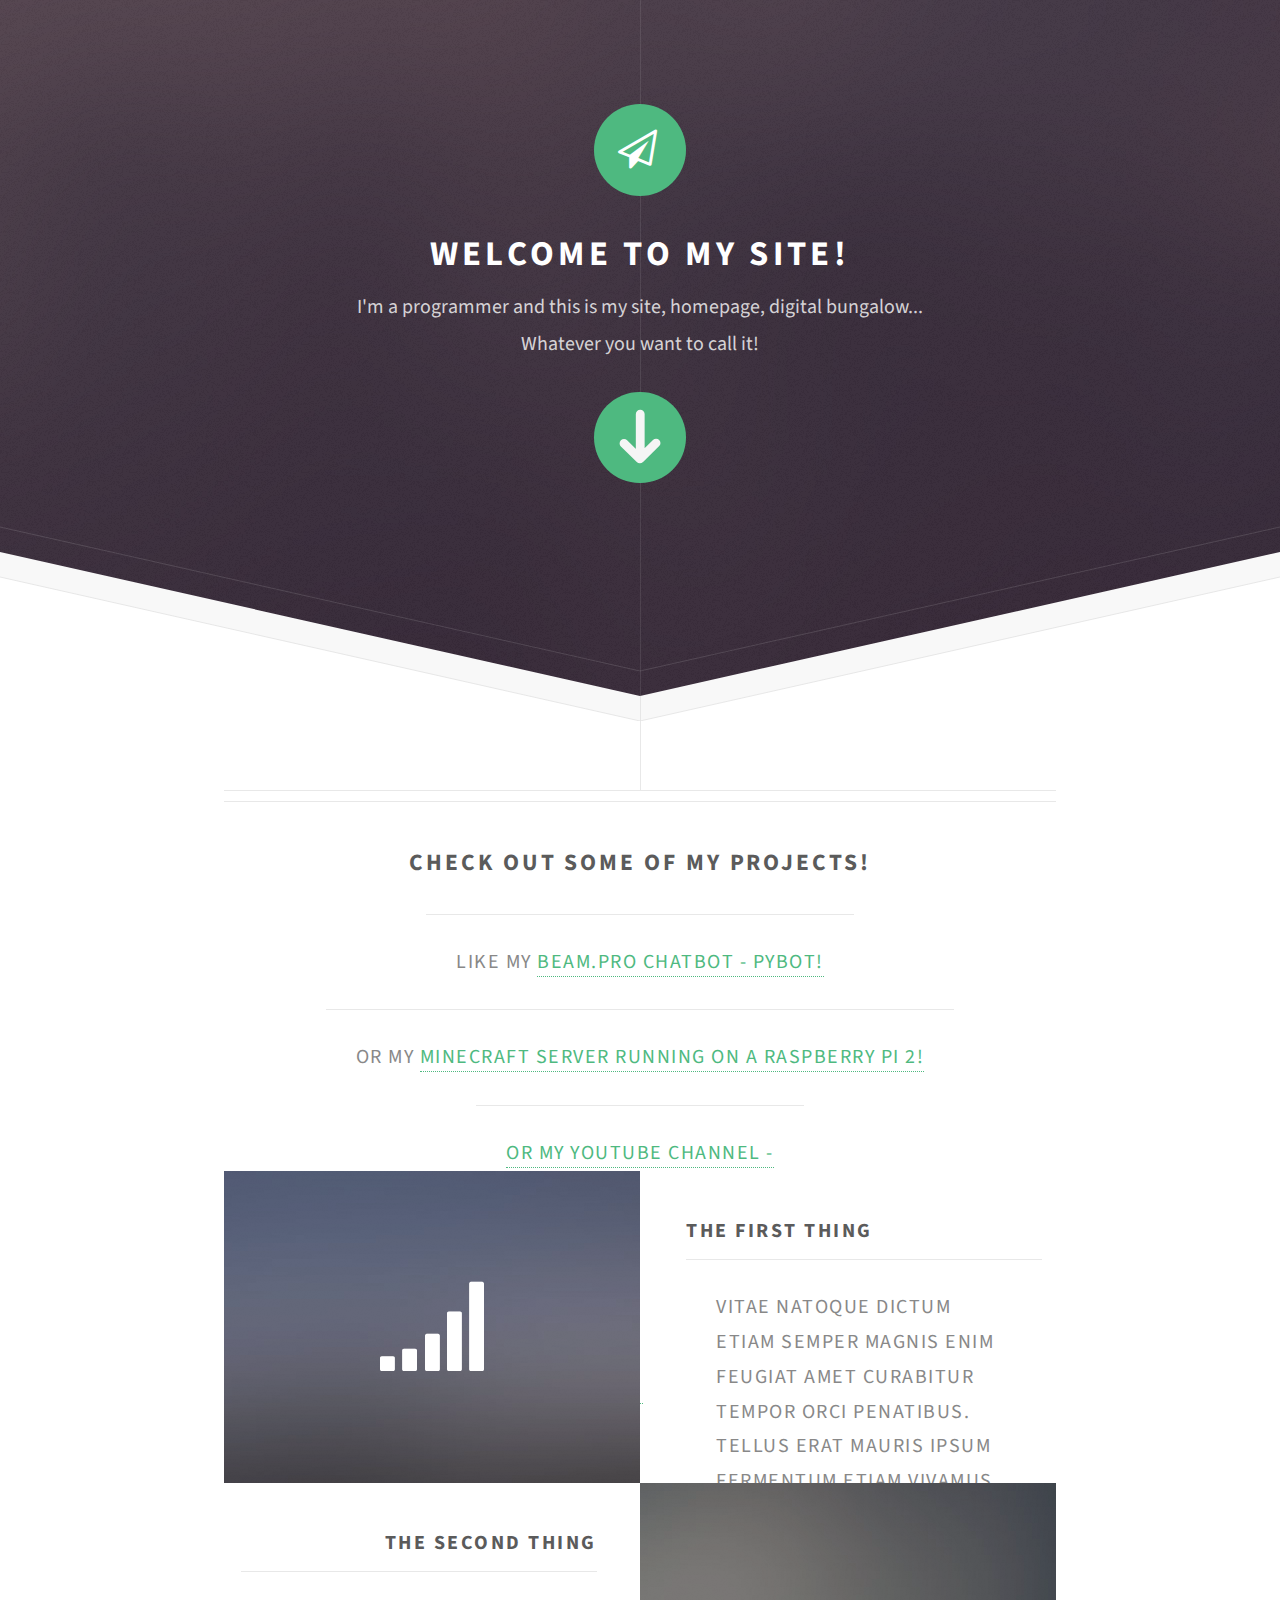
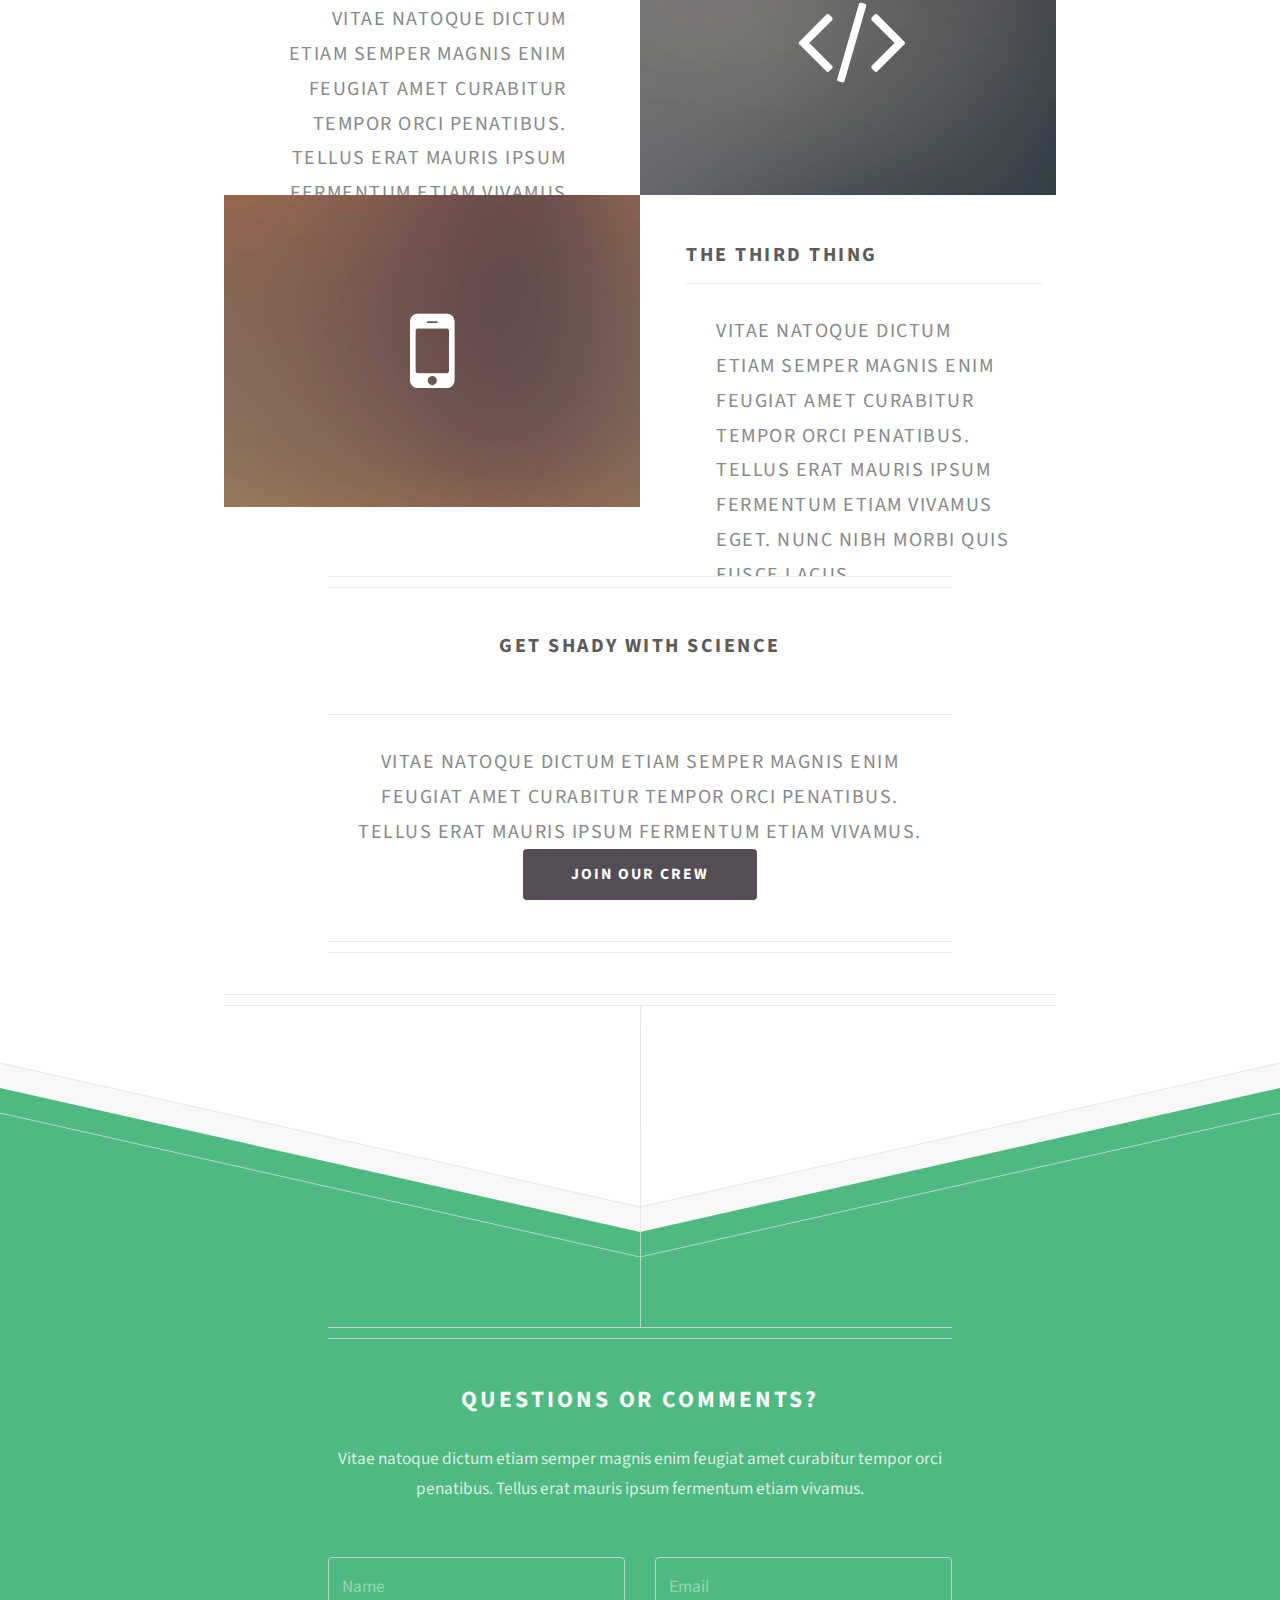
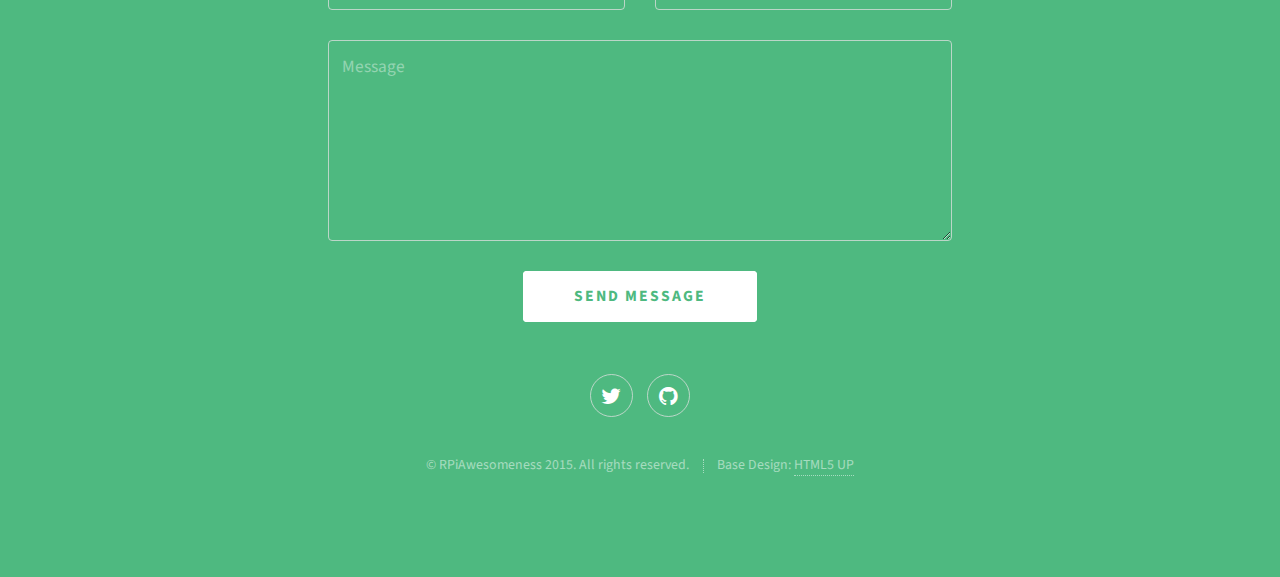
==== commit 8bf13b53: "Merge branch 'master' of https://github.com/RPiAwesomeness/website" ====
--- a/index.html
+++ b/index.html
@@ -42,7 +42,7 @@
 				<span class="logo icon fa-paper-plane-o"></span>
 				<h1>Welcome to my site!</h1>
 				<p>I'm a programmer and this is my site, homepage, digital bungalow...</p>
-				<p>Whatever you want to call it.</p>
+				<p>Whatever you want to call it!</p>
 				<br>
 				<span class="logo icon move" id="scrollDown" onclick="testFunction()">
 					<img src="images/down.svg" alt="Down" class="downArrow" height="64" width="64" />
@@ -53,11 +53,11 @@
 			<div id="main">
 
 				<header class="major container" id="middle">
-					<h2>This is my homepage where you can
-					<br>see a few of my projects.</h2>
+					<h2>Check out some of my projects!</h2>
 
 					<p>Like my <a href="https://github.com/RPiAwesomeness/BeamBot" title="Click here to look at the code!">Beam.pro chatbot - PyBot!</a></p>
 					<p>Or my <a href="mc_server.html">Minecraft server running on a Raspberry Pi 2!</p>
+					<p>Or my Youtube channel - <a href="https://www.youtube.com/AevesTech/"AEVES Tech
 
 				</header>
 
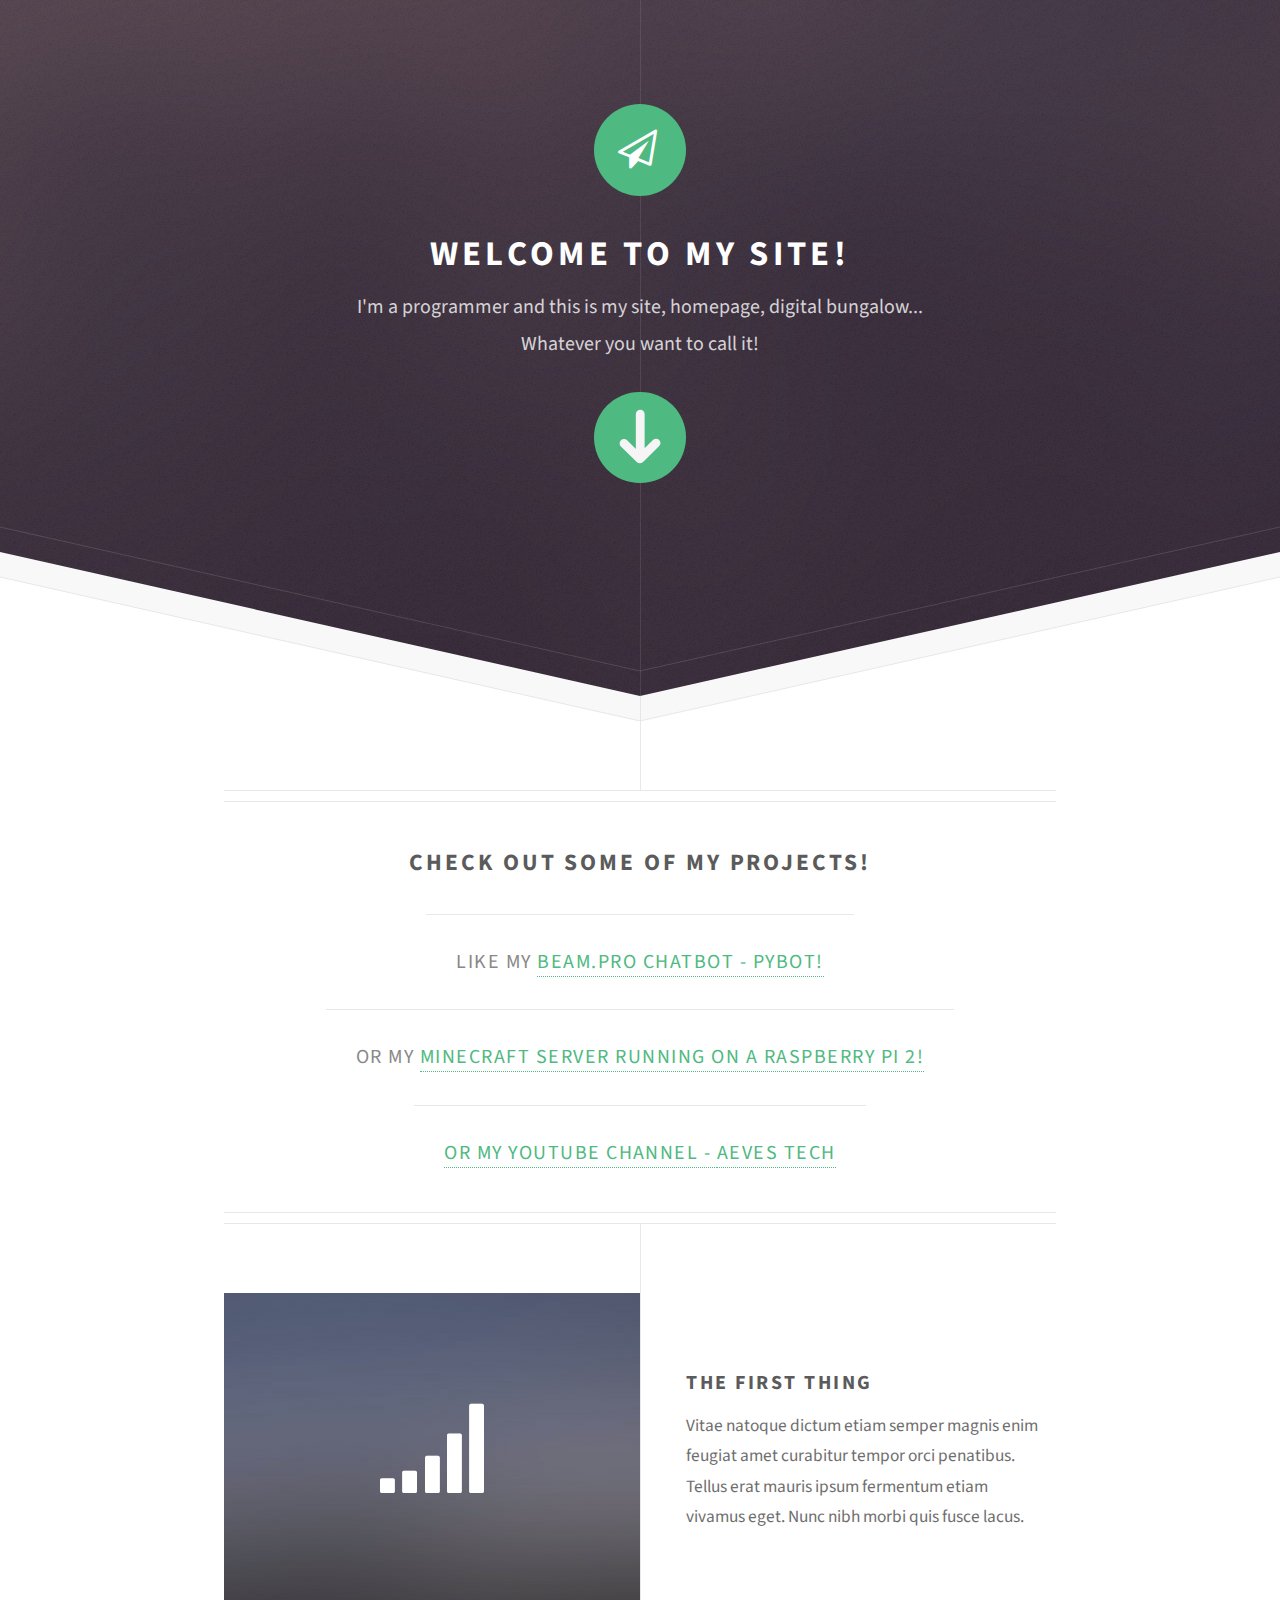
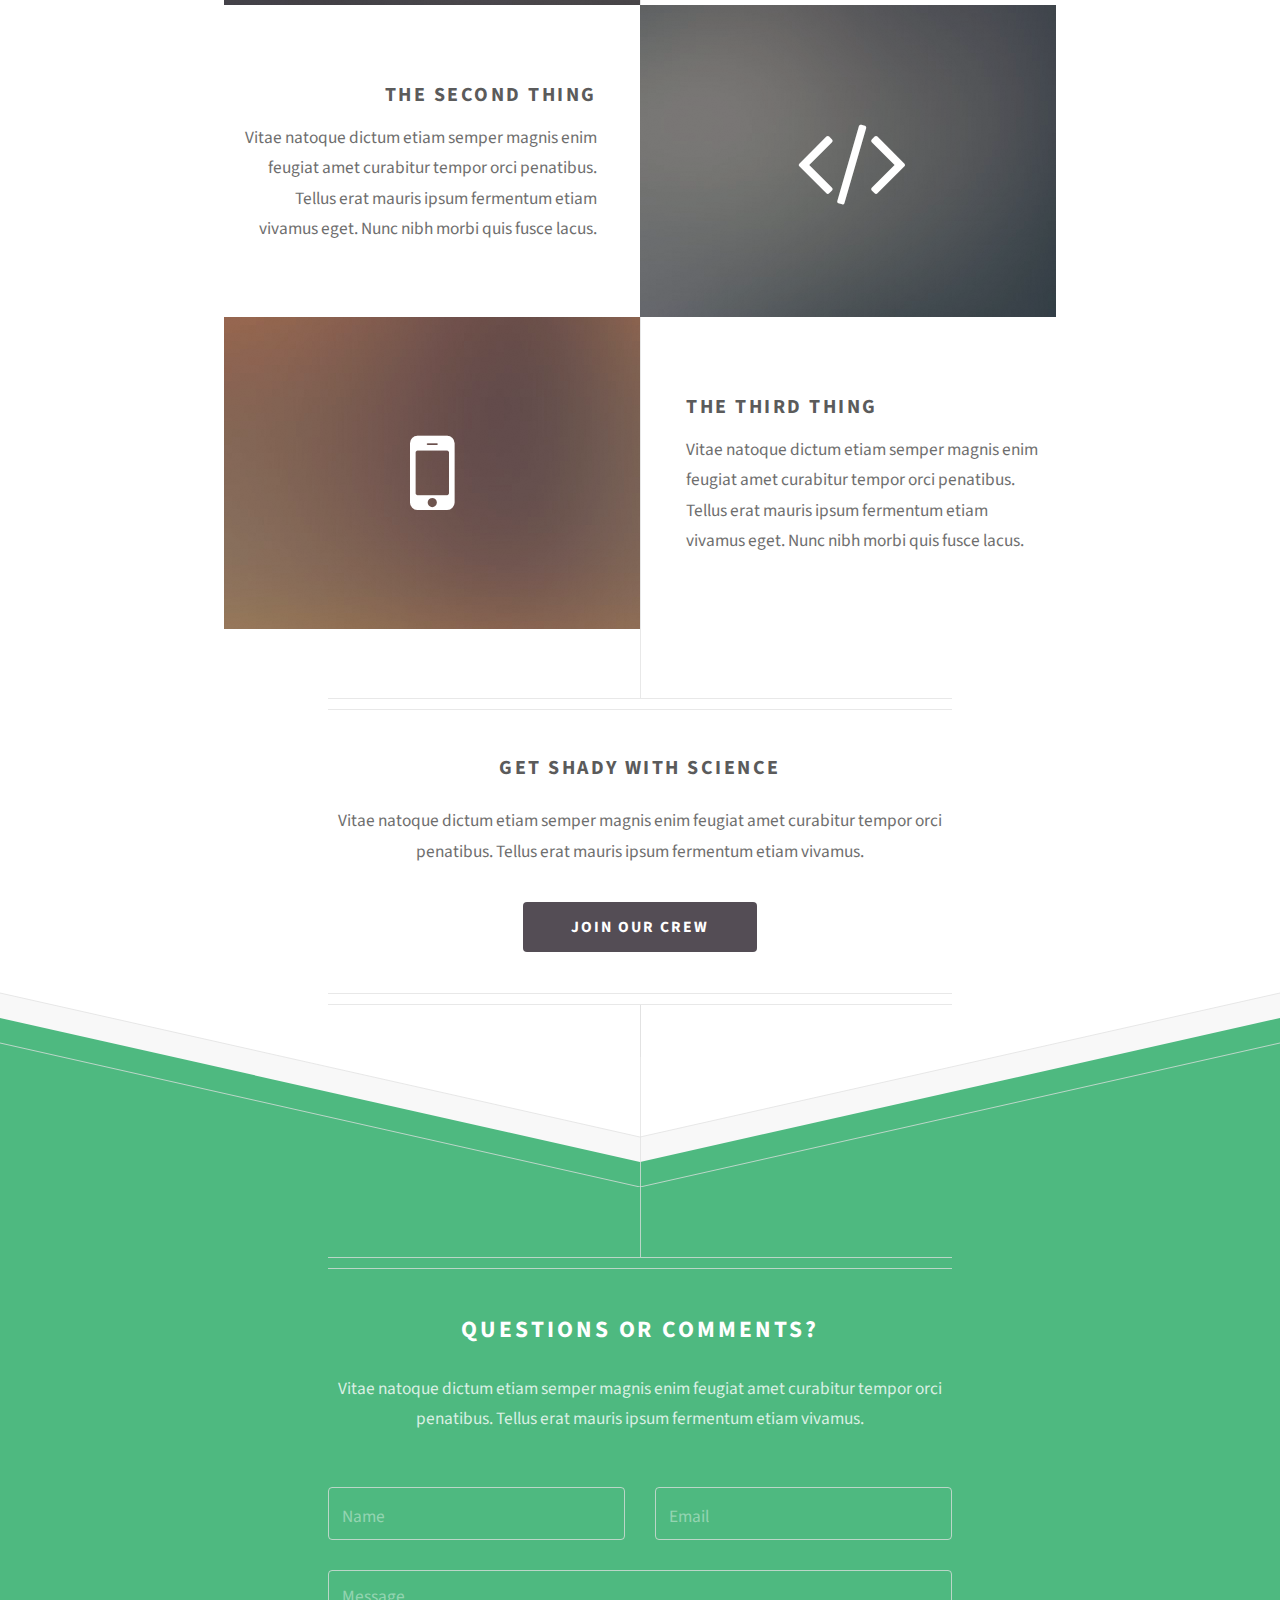
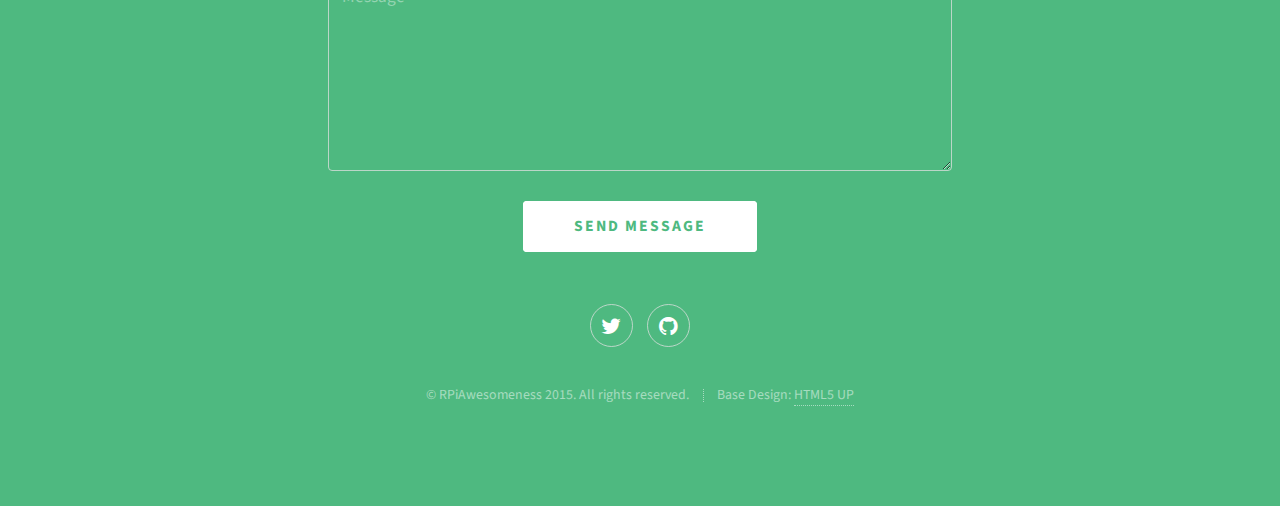
==== commit 92b88f27: "Removed reference to MC server Fixed Link to YT channel" ====
--- a/index.html
+++ b/index.html
@@ -57,7 +57,7 @@
 
 					<p>Like my <a href="https://github.com/RPiAwesomeness/BeamBot" title="Click here to look at the code!">Beam.pro chatbot - PyBot!</a></p>
 					<p>Or my <a href="mc_server.html">Minecraft server running on a Raspberry Pi 2!</p>
-					<p>Or my Youtube channel - <a href="https://www.youtube.com/AevesTech/"AEVES Tech
+					<p>Or my Youtube channel - <a href="https://www.youtube.com/AevesTech/">AEVES Tech</a></p>
 
 				</header>
 
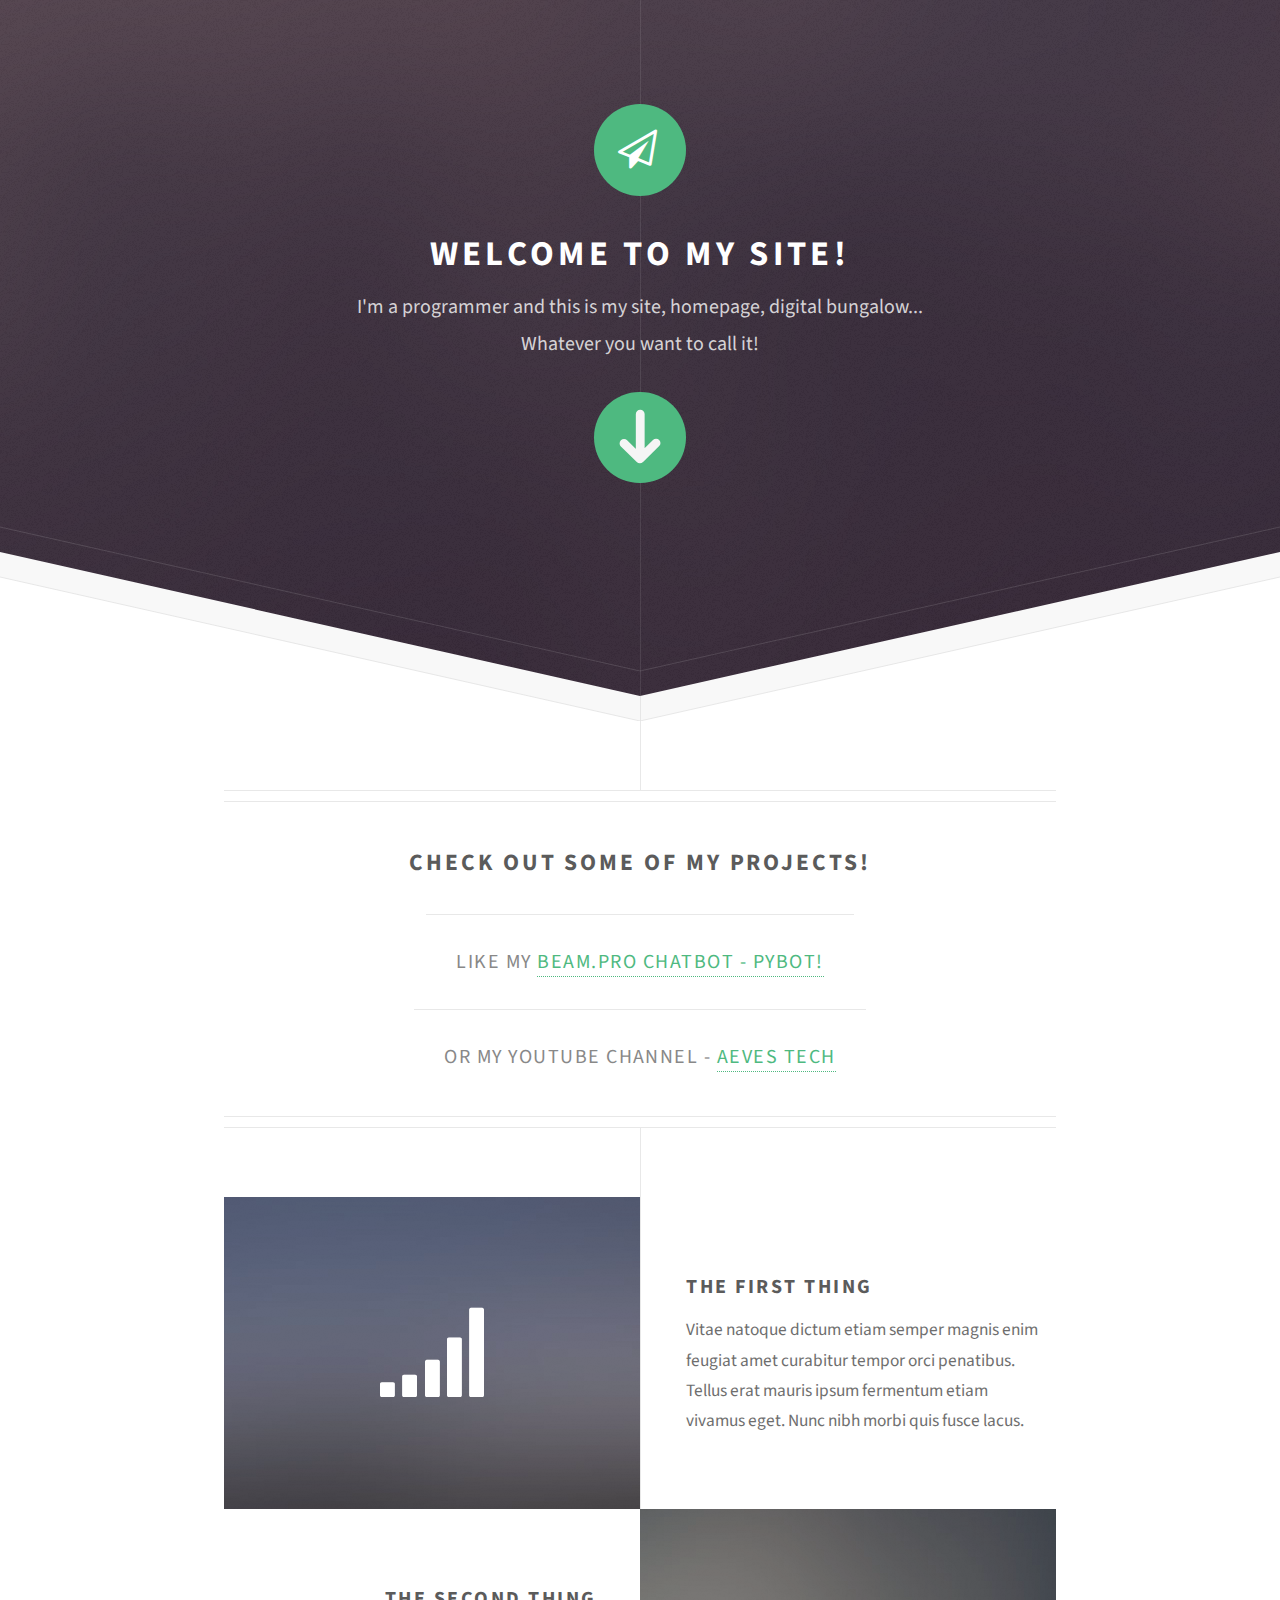
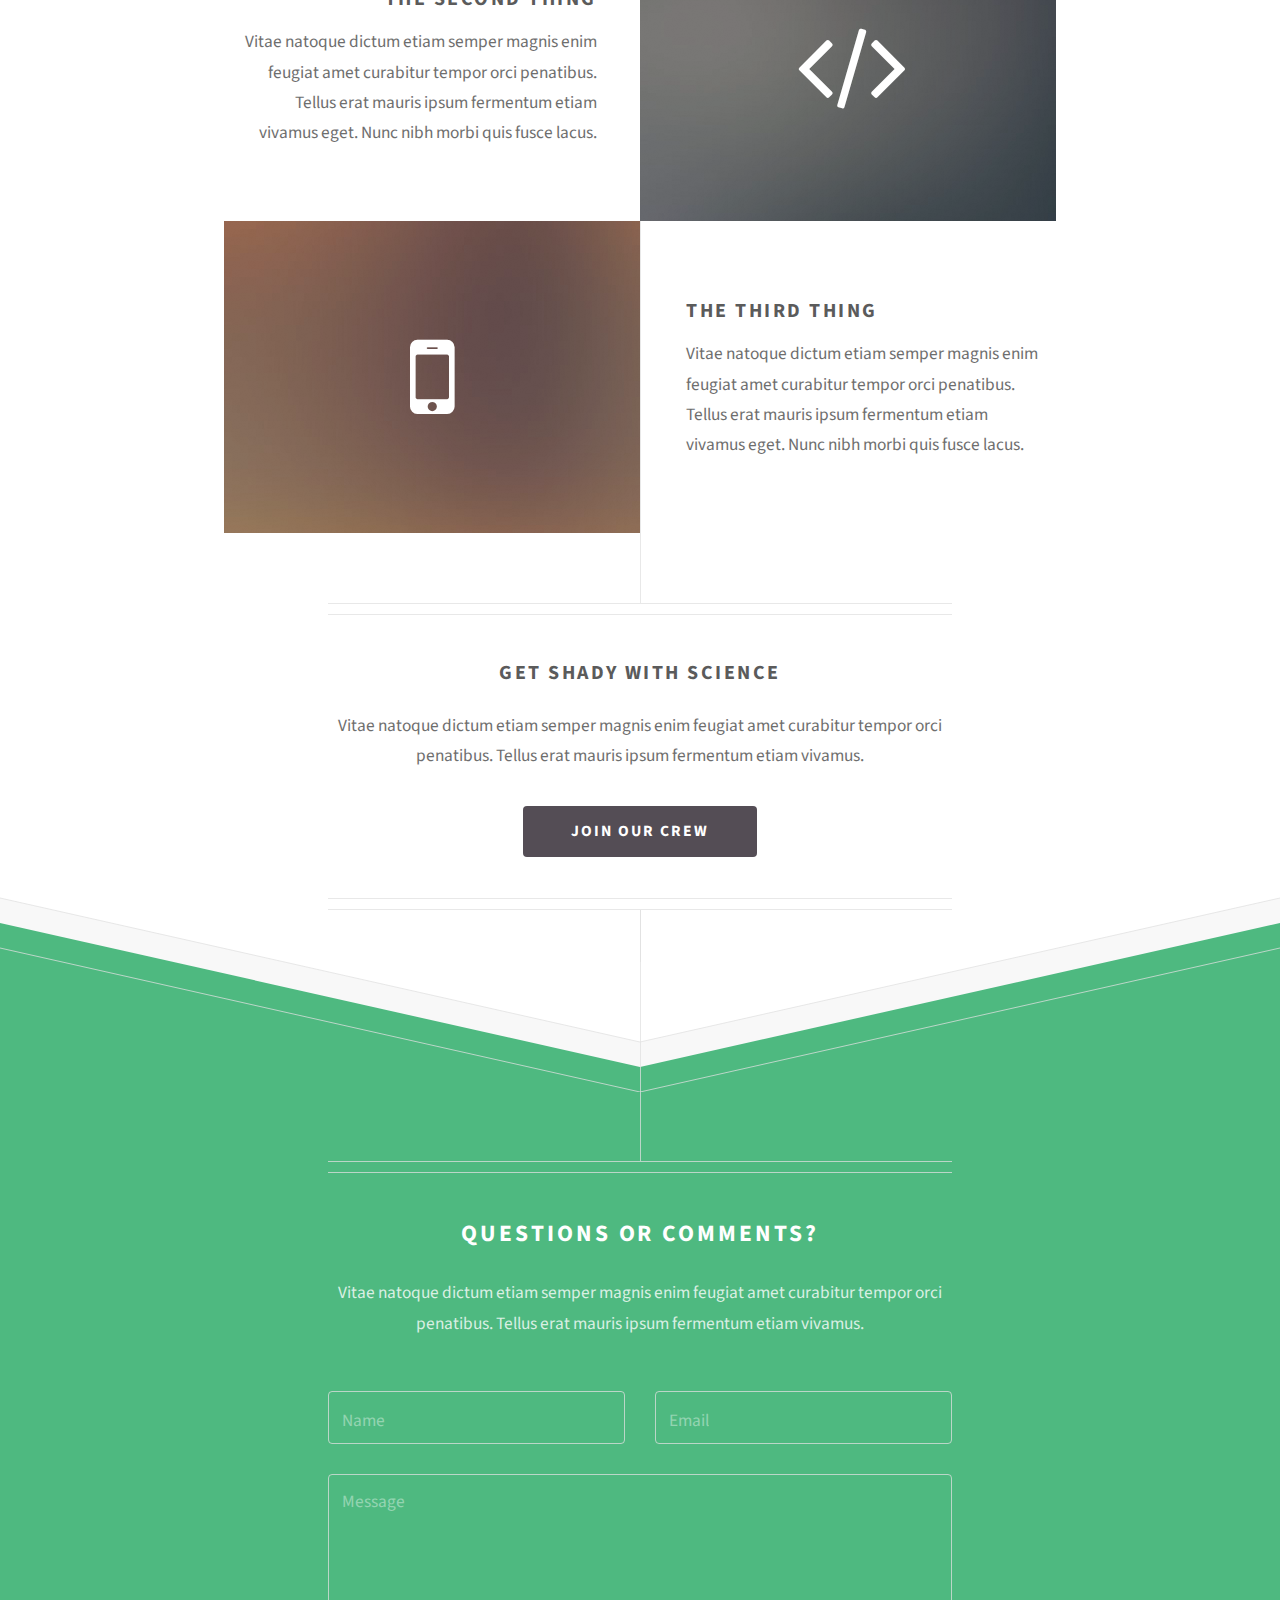
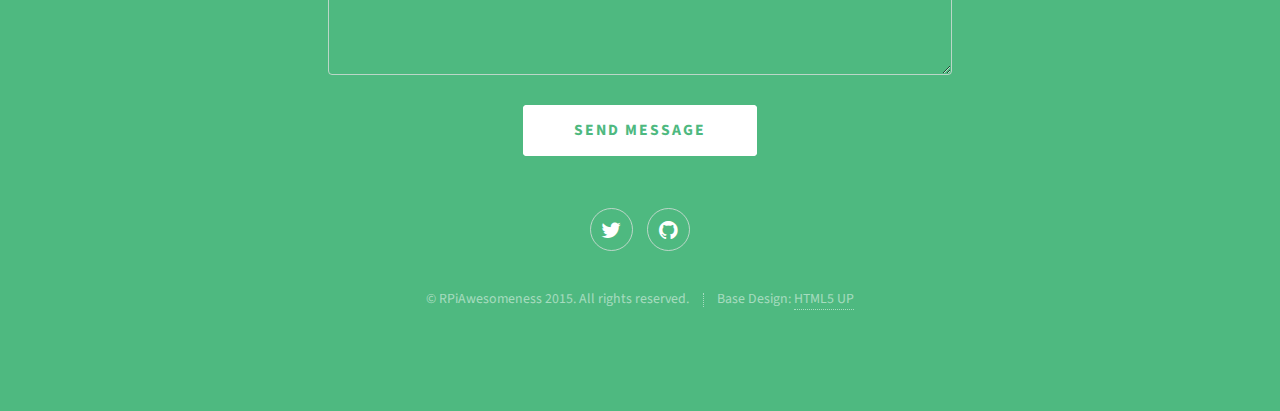
==== commit 89b26605: "Removed reference to MC server" ====
--- a/index.html
+++ b/index.html
@@ -56,7 +56,6 @@
 					<h2>Check out some of my projects!</h2>
 
 					<p>Like my <a href="https://github.com/RPiAwesomeness/BeamBot" title="Click here to look at the code!">Beam.pro chatbot - PyBot!</a></p>
-					<p>Or my <a href="mc_server.html">Minecraft server running on a Raspberry Pi 2!</p>
 					<p>Or my Youtube channel - <a href="https://www.youtube.com/AevesTech/">AEVES Tech</a></p>
 
 				</header>
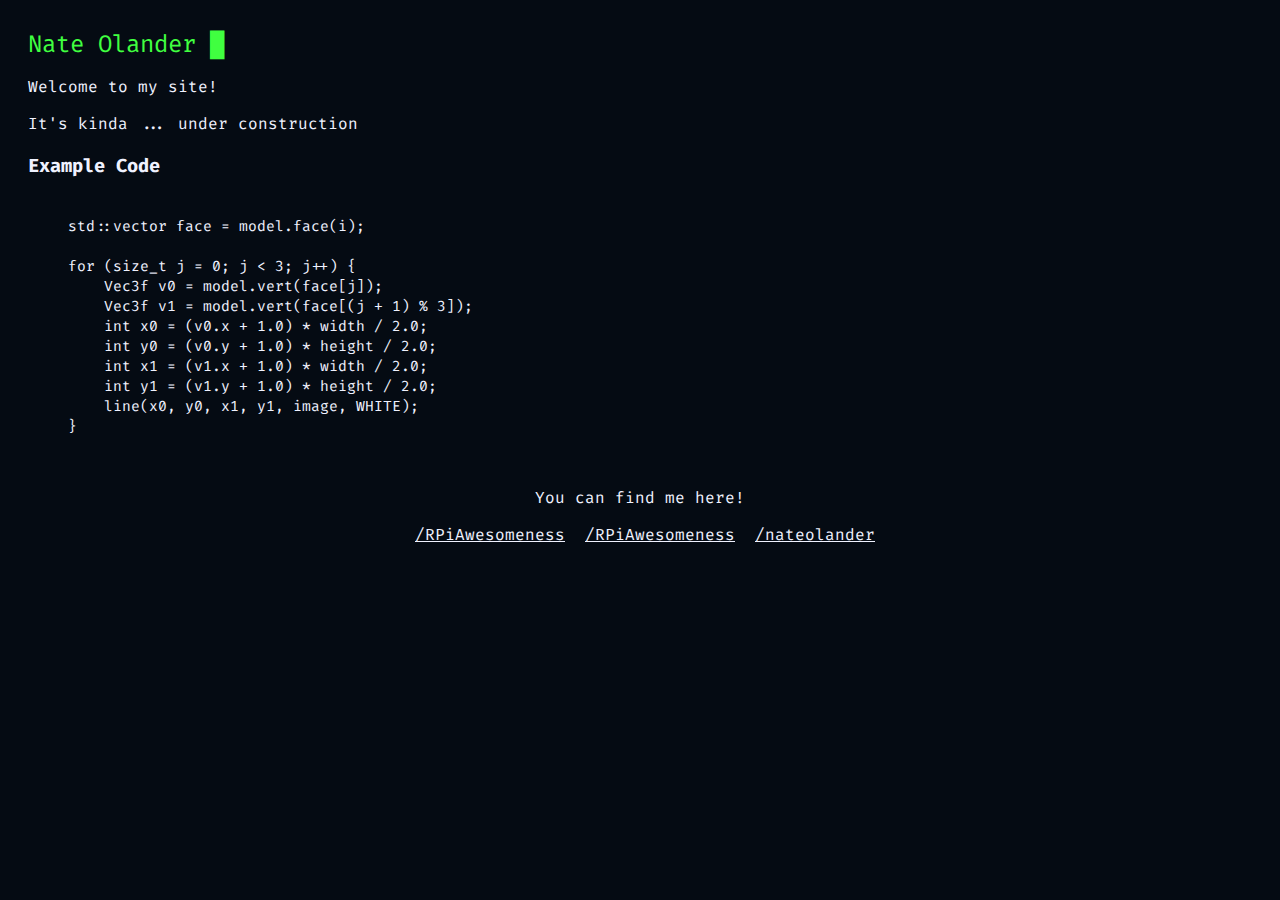
==== commit f73f6e42: "From scratch now!" ====
--- a/index.html
+++ b/index.html
@@ -1,309 +1,54 @@
-<!DOCTYPE HTML>
-<!--
-	Directive by HTML5 UP
-	html5up.net | @n33co
-	Free for personal and commercial use under the CCA 3.0 license (html5up.net/license)
--->
-<html>
-	<head>
-		<title>RPiAwesomeness - My site</title>
-		<meta name="viewport" content="width=device-width, initial-scale=1" />
-		<!--[if lte IE 8]><script src="assets/js/ie/html5shiv.js"></script><![endif]-->
-		<link rel="stylesheet" href="assets/css/main.css" />
-		<link rel="stylesheet" href="assets/css/changes.css" />
-		<!--[if lte IE 8]><link rel="stylesheet" href="assets/css/ie8.css" /><![endif]-->
-		<meta charset="utf-8" />
-		<meta content="text/html; charset=utf-8" http-equiv="content-type" />
-		<meta content="RPiAwesomeness' personal website homepage thing" name="description" />
-		<meta content="software programming, graphics" name="keywords" />
-		<meta content="RPiAwesomeness" name="author" />
-		<!-- Open Graph Protocol Meta stuffs -->
-		<meta property="og:title" content="RPiAwesomeness' Personal Site" />
-		<meta property="og:description" content="RPiAwesomeness' personal website homepage thing" />
-		<meta property="og:site_name" content="RPiAwesomeness' Personal Site" />
-		<!-- -->
-		<!-- Twitter Meta stuffs -->
-		<meta name="twitter:card" content="summary" />
-		<meta name="twitter:link" content="http://www.rpiawesomeness.me" />
-		<meta name="twitter:title" content="RPiAwesomeness' Personal Site" />
-		<meta name="twitter:description" content="RPiAwesomeness' personal website homepage thing" />
-		<!-- -->
-		<link href="favicon.ico" rel="icon" type="image/x-icon" />
-	</head>
-	<body>
-
-		<!-- Floating Header -->
-			<!-- <header class="top-bar">
-				<h1 class="light">The site is currently being worked on...in case you couldn't tell</h1>
-				<p class="light">Sorry if it's an inconvenience for anyone!</p>
-			</header> -->
-		<!-- Header -->
-			<div id="header">
-				<span class="logo icon fa-paper-plane-o"></span>
-				<h1>Welcome to my site!</h1>
-				<p>I'm a programmer and this is my site, homepage, digital bungalow...</p>
-				<p>Whatever you want to call it!</p>
-				<br>
-				<span class="logo icon move" id="scrollDown" onclick="testFunction()">
-					<img src="images/down.svg" alt="Down" class="downArrow" height="64" width="64" />
-				</span>
-			</div>
-
-		<!-- Main -->
-			<div id="main">
-
-				<header class="major container" id="middle">
-					<h2>Check out some of my projects!</h2>
-
-					<p>Like my <a href="https://github.com/RPiAwesomeness/BeamBot" title="Click here to look at the code!">Beam.pro chatbot - PyBot!</a></p>
-					<p>Or my Youtube channel - <a href="https://www.youtube.com/AevesTech/">AEVES Tech</a></p>
-
-				</header>
-
-				<div class="box alt container">
-					<section class="feature left">
-						<a href="#" class="image icon fa-signal"><img src="images/pic01.jpg" alt="" /></a>
-						<div class="content">
-							<h3>The First Thing</h3>
-							<p>Vitae natoque dictum etiam semper magnis enim feugiat amet curabitur tempor orci penatibus. Tellus erat mauris ipsum fermentum etiam vivamus eget. Nunc nibh morbi quis fusce lacus.</p>
-						</div>
-					</section>
-					<section class="feature right">
-						<a href="#" class="image icon fa-code"><img src="images/pic02.jpg" alt="" /></a>
-						<div class="content">
-							<h3>The Second Thing</h3>
-							<p>Vitae natoque dictum etiam semper magnis enim feugiat amet curabitur tempor orci penatibus. Tellus erat mauris ipsum fermentum etiam vivamus eget. Nunc nibh morbi quis fusce lacus.</p>
-						</div>
-					</section>
-					<section class="feature left">
-						<a href="#" class="image icon fa-mobile"><img src="images/pic03.jpg" alt="" /></a>
-						<div class="content">
-							<h3>The Third Thing</h3>
-							<p>Vitae natoque dictum etiam semper magnis enim feugiat amet curabitur tempor orci penatibus. Tellus erat mauris ipsum fermentum etiam vivamus eget. Nunc nibh morbi quis fusce lacus.</p>
-						</div>
-					</section>
-				</div>
-
-				<!--
-				<div class="box container">
-					<header>
-						<h2>A lot of generic stuff</h2>
-					</header>
-					<section>
-						<header>
-							<h3>Paragraph</h3>
-							<p>This is the subtitle for this particular heading</p>
-						</header>
-						<p>Phasellus nisl nisl, varius id <sup>porttitor sed pellentesque</sup> ac orci. Pellentesque
-						habitant <strong>strong</strong> tristique <b>bold</b> et netus <i>italic</i> malesuada <em>emphasized</em> ac turpis egestas. Morbi
-						leo suscipit ut. Praesent <sub>id turpis vitae</sub> turpis pretium ultricies. Vestibulum sit
-						amet risus elit.</p>
-					</section>
-					<section>
-						<header>
-							<h3>Blockquote</h3>
-						</header>
-						<blockquote>Fringilla nisl. Donec accumsan interdum nisi, quis tincidunt felis sagittis eget.
-						tempus euismod. Vestibulum ante ipsum primis in faucibus.</blockquote>
-					</section>
-					<section>
-						<header>
-							<h3>Divider</h3>
-						</header>
-						<p>Donec consectetur vestibulum dolor et pulvinar. Etiam vel felis enim, at viverra
-						ligula. Ut porttitor sagittis lorem, quis eleifend nisi ornare vel. Praesent nec orci
-						facilisis leo magna. Cras sit amet urna eros, id egestas urna. Quisque aliquam
-						tempus euismod. Vestibulum ante ipsum primis in faucibus orci luctus et ultrices
-						posuere cubilia.</p>
-						<hr />
-						<p>Donec consectetur vestibulum dolor et pulvinar. Etiam vel felis enim, at viverra
-						ligula. Ut porttitor sagittis lorem, quis eleifend nisi ornare vel. Praesent nec orci
-						facilisis leo magna. Cras sit amet urna eros, id egestas urna. Quisque aliquam
-						tempus euismod. Vestibulum ante ipsum primis in faucibus orci luctus et ultrices
-						posuere cubilia.</p>
-					</section>
-					<section>
-						<header>
-							<h3>Unordered List</h3>
-						</header>
-						<ul class="default">
-							<li>Donec consectetur vestibulum dolor et pulvinar. Etiam vel felis enim, at viverra ligula. Ut porttitor sagittis lorem, quis eleifend nisi ornare vel.</li>
-							<li>Donec consectetur vestibulum dolor et pulvinar. Etiam vel felis enim, at viverra ligula. Ut porttitor sagittis lorem, quis eleifend nisi ornare vel.</li>
-							<li>Donec consectetur vestibulum dolor et pulvinar. Etiam vel felis enim, at viverra ligula. Ut porttitor sagittis lorem, quis eleifend nisi ornare vel.</li>
-							<li>Donec consectetur vestibulum dolor et pulvinar. Etiam vel felis enim, at viverra ligula. Ut porttitor sagittis lorem, quis eleifend nisi ornare vel.</li>
-						</ul>
-					</section>
-					<section>
-						<header>
-							<h3>Ordered List</h3>
-						</header>
-						<ol class="default">
-							<li>Donec consectetur vestibulum dolor et pulvinar. Etiam vel felis enim, at viverra ligula. Ut porttitor sagittis lorem, quis eleifend nisi ornare vel.</li>
-							<li>Donec consectetur vestibulum dolor et pulvinar. Etiam vel felis enim, at viverra ligula. Ut porttitor sagittis lorem, quis eleifend nisi ornare vel.</li>
-							<li>Donec consectetur vestibulum dolor et pulvinar. Etiam vel felis enim, at viverra ligula. Ut porttitor sagittis lorem, quis eleifend nisi ornare vel.</li>
-							<li>Donec consectetur vestibulum dolor et pulvinar. Etiam vel felis enim, at viverra ligula. Ut porttitor sagittis lorem, quis eleifend nisi ornare vel.</li>
-						</ol>
-					</section>
-					<section>
-						<header>
-							<h3>Table</h3>
-						</header>
-						<div class="table-wrapper">
-							<table class="default">
-								<thead>
-									<tr>
-										<th>ID</th>
-										<th>Name</th>
-										<th>Description</th>
-										<th>Price</th>
-									</tr>
-								</thead>
-								<tbody>
-									<tr>
-										<td>45815</td>
-										<td>Something</td>
-										<td>Ut porttitor sagittis lorem, quis eleifend nisi ornare vel.</td>
-										<td>29.99</td>
-									</tr>
-									<tr>
-										<td>24524</td>
-										<td>Nothing</td>
-										<td>Ut porttitor sagittis lorem, quis eleifend nisi ornare vel.</td>
-										<td>19.99</td>
-									</tr>
-									<tr>
-										<td>45815</td>
-										<td>Something</td>
-										<td>Ut porttitor sagittis lorem, quis eleifend nisi ornare vel.</td>
-										<td>29.99</td>
-									</tr>
-									<tr>
-										<td>24524</td>
-										<td>Nothing</td>
-										<td>Ut porttitor sagittis lorem, quis eleifend nisi ornare vel.</td>
-										<td>19.99</td>
-									</tr>
-								</tbody>
-								<tfoot>
-									<tr>
-										<td colspan="3"></td>
-										<td>100.00</td>
-									</tr>
-								</tfoot>
-							</table>
-						</div>
-					</section>
-					<section>
-						<header>
-							<h3>Form</h3>
-						</header>
-						<form method="post" action="#">
-							<div class="row">
-								<div class="6u 12u(mobilep)">
-									<label for="name">Name</label>
-									<input class="text" type="text" name="name" id="name" value="" placeholder="John Doe" />
-								</div>
-								<div class="6u 12u(mobilep)">
-									<label for="email">Email</label>
-									<input class="text" type="text" name="email" id="email" value="" placeholder="johndoe@domain.tld" />
-								</div>
-							</div>
-							<div class="row">
-								<div class="12u">
-									<label for="subject">Subject</label>
-									<input class="text" type="text" name="subject" id="subject" value="" placeholder="Enter your subject" />
-								</div>
-							</div>
-							<div class="row">
-								<div class="12u">
-									<label for="subject">Message</label>
-									<textarea name="message" id="message" placeholder="Enter your message" rows="6"></textarea>
-								</div>
-							</div>
-							<div class="row">
-								<div class="12u">
-									<ul class="actions">
-										<li><input type="submit" value="Send" /></li>
-										<li><input type="reset" value="Reset" class="alt" /></li>
-									</ul>
-								</div>
-							</div>
-						</form>
-					</section>
-				</div>
-				-->
-
-				<footer class="major container 75%">
-					<h3>Get shady with science</h3>
-					<p>Vitae natoque dictum etiam semper magnis enim feugiat amet curabitur tempor orci penatibus. Tellus erat mauris ipsum fermentum etiam vivamus.</p>
-					<ul class="actions">
-						<li><a href="#" class="button">Join our crew</a></li>
-					</ul>
-				</footer>
-
-			</div>
-
-		<!-- Footer -->
-			<div id="footer">
-				<div class="container 75%">
-
-					<header class="major last">
-						<h2>Questions or comments?</h2>
-					</header>
-
-					<p>Vitae natoque dictum etiam semper magnis enim feugiat amet curabitur tempor
-					orci penatibus. Tellus erat mauris ipsum fermentum etiam vivamus.</p>
-
-					<form method="post" action="#">
-						<div class="row">
-							<div class="6u 12u(mobilep)">
-								<input type="text" name="name" placeholder="Name" />
-							</div>
-							<div class="6u 12u(mobilep)">
-								<input type="email" name="email" placeholder="Email" />
-							</div>
-						</div>
-						<div class="row">
-							<div class="12u">
-								<textarea name="message" placeholder="Message" rows="6"></textarea>
-							</div>
-						</div>
-						<div class="row">
-							<div class="12u">
-								<ul class="actions">
-									<li><input type="submit" value="Send Message" /></li>
-								</ul>
-							</div>
-						</div>
-					</form>
-
-					<ul class="icons">
-						<li><a href="http://www.twitter.com/PyBot_Beam" class="icon fa-twitter"><span class="label">Twitter</span></a></li>
-						<li><a href="http://www.github.com/RPiAwesomeness" class="icon fa-github"><span class="label">Github</span></a></li>
-					</ul>
-
-					<ul class="copyright">
-						<li>&copy; RPiAwesomeness 2015. All rights reserved.</li><li>Base Design: <a href="http://html5up.net">HTML5 UP</a></li>
-					</ul>
-
-				</div>
-			</div>
-
-		<!-- Scripts -->
-		<script src="assets/js/jquery.min.js"></script>
-		<script src="assets/js/jquery.scrollTo.min.js"></script>
-		<script src="assets/js/skel.min.js"></script>
-		<script src="assets/js/util.js"></script>
-		<!--[if lte IE 8]><script src="assets/js/ie/respond.min.js"></script><![endif]-->
-		<script src="assets/js/main.js"></script>
-
-		<script>
-			// Runs after the DOM is ready
-			$(function() {
-				$('#scrollDown').click(function() {
-		  			$.scrollTo('#middle', 1200);
-				});
-			});
-		</script>
-	</body>
-</html>
+<!DOCTYPE html>
+<html>
+
+<!--
+    Nice, ya found mah easter egg. Yes, HTML isn't a programming language but it's still fun
+-->
+
+<head>
+    <title>Nate Olander | Developer</title>
+
+    <link href="assets/css/base.css" rel="stylesheet">
+    <link href="https://fonts.googleapis.com/css?family=Fira+Code|Oswald|Rubik+Mono+One&display=swap" rel="stylesheet">
+    <link rel="stylesheet"
+        href="https://maxst.icons8.com/vue-static/landings/line-awesome/line-awesome/css/line-awesome.min.css">
+</head>
+
+<body>
+    <header id="page-header">Nate Olander<span id="cursor" class="blink">&nbsp;&block;</span></header>
+    <div id="main">
+        <p>Welcome to my site!</p>
+        <p>It's kinda ... under construction <span class="la la-hard-hat"></span></p>
+    </div>
+
+    <div id="code-example">
+        <h3>Example Code</h3>
+        <pre>
+<code>std::vector<int> face = model.face(i);
+
+for (size_t j = 0; j < 3; j++) {
+    Vec3f v0 = model.vert(face[j]);
+    Vec3f v1 = model.vert(face[(j + 1) % 3]);
+    int x0 = (v0.x + 1.0) * width / 2.0;
+    int y0 = (v0.y + 1.0) * height / 2.0;
+    int x1 = (v1.x + 1.0) * width / 2.0;
+    int y1 = (v1.y + 1.0) * height / 2.0;
+    line(x0, y0, x1, y1, image, WHITE);
+}</code>
+    </pre>
+    </div>
+
+    <footer id="page-footer">
+        <p>You can find me here!</p>
+        <div id="social">
+            <a href="https://github.com/RPiAwesomeness" class="social" id="github">
+                <span class="la la-github-alt"></span>/RPiAwesomeness</a>
+            <a href="https://gitlab.com/RPiAwesomeness" class="social" id="gitlab">
+                <span class="la la-gitlab"></span>/RPiAwesomeness</a>
+            <a href="https://twitter.com/nateolander" class="social" id="twitter">
+                <span class="la la-twitter"></span>/nateolander</a>
+        </div>
+    </footer>
+</body>
+
+</html>--- a/assets/css/base.css
+++ b/assets/css/base.css
@@ -0,0 +1,77 @@
+body {
+    background-color: #050b13;
+    font-family: 'Fira Code', monospace;
+    padding: 20px;
+    color: rgb(240, 242, 255);
+    /* font-family: 'Oswald', sans-serif;
+    font-family: 'Rubik Mono One', sans-serif; */
+}
+
+#page-header {
+    font-size: 18pt;
+    color: #40FF40;
+    text-align: left;
+}
+
+#page-footer {
+    text-align: center;
+    width: 100%;
+}
+
+pre code {
+    background-color: #050b13;
+
+    display: inline-block;
+    padding: 20px 40px 20px 40px;
+    
+    font-family: 'Fira Code', monospace;
+    font-size: 11pt;
+    white-space: pre-wrap;
+
+    transition: background .6s ease-in;
+}
+
+pre code:hover {
+    background-color: #0a111d;
+    transition: background .6s ease-in;
+}
+
+/* Social links */
+
+a.social {
+    color: inherit;
+    transition: color .4s ease-out;
+}
+
+a.social:visited {
+    color: inherit;
+}
+
+#github:hover {
+    color: #6f42c1;
+}
+
+#gitlab:hover {
+    color: #fc6d26;
+}
+
+#twitter:hover {
+    color: #1da1f2;
+}
+
+/* Give some icon padding when in a social link*/
+a.social .la {
+    margin-right: 10px;
+}
+
+/* Fancy animaty stuff, only blink 10 times to avoid being annoying */
+.blink {
+    animation: blink-anim 1.3s steps(5, start) 10;
+    -webkit-animation: blink-anim 1.3s steps(5, start) 10;
+}
+
+@keyframes blink-anim {
+    to {
+        visibility: hidden;
+    }
+}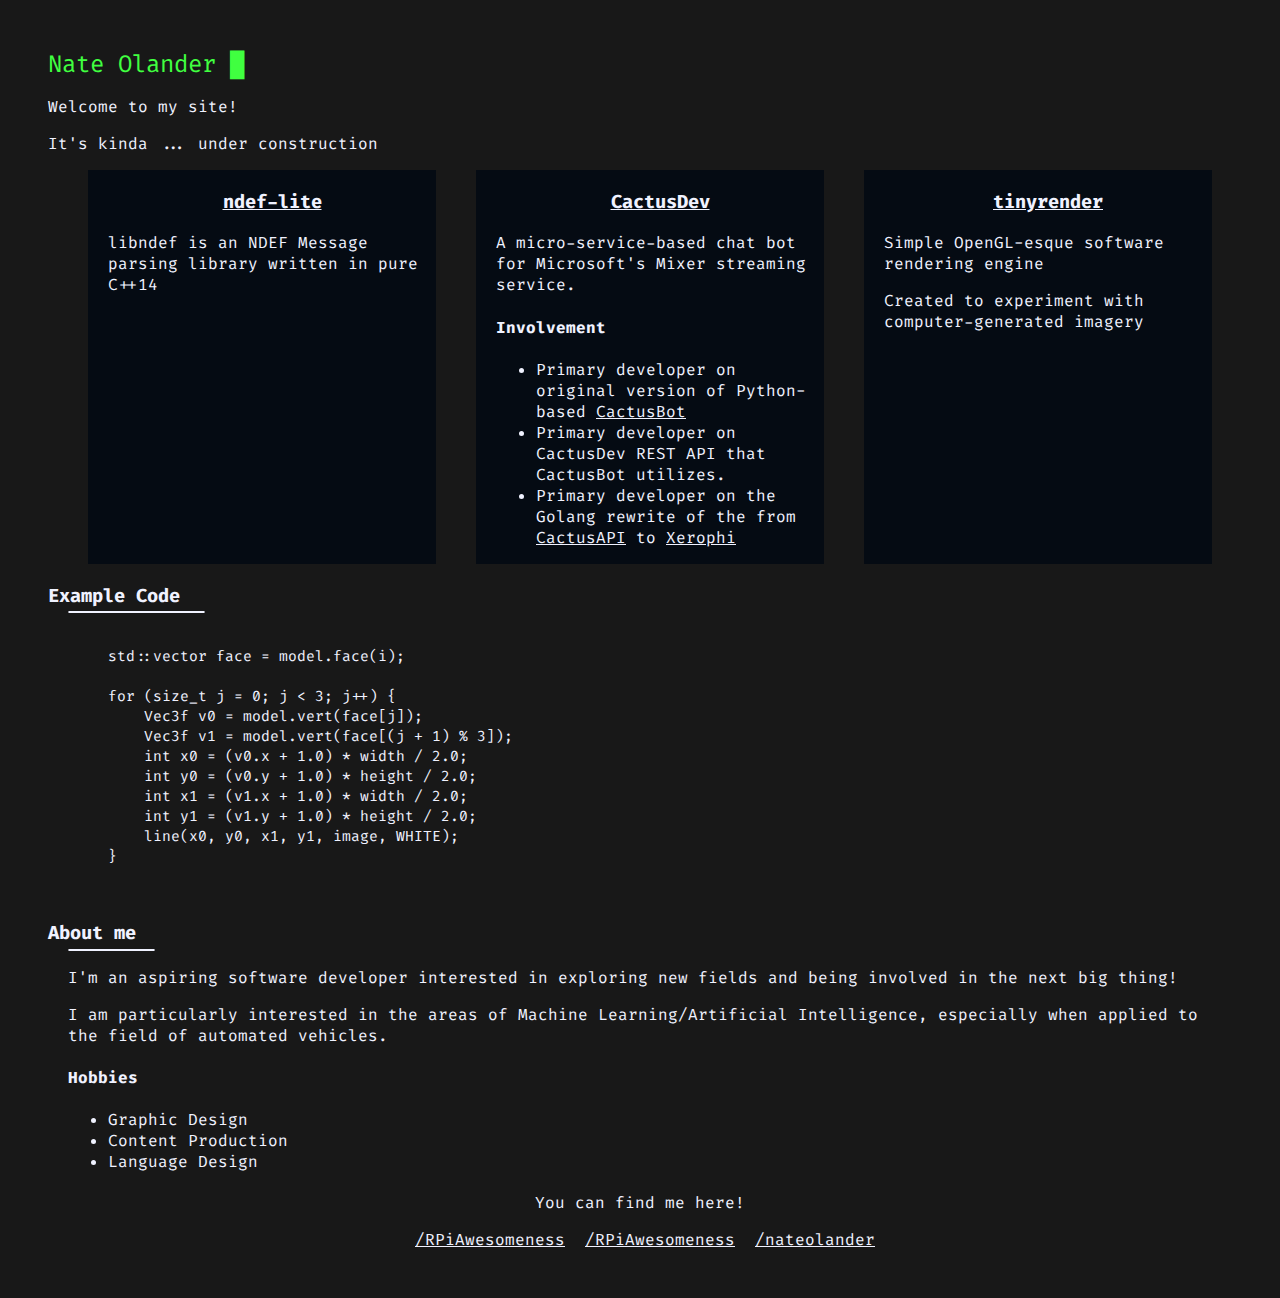
==== commit 7bc61199: "muscle tone yee bois" ====
--- a/index.html
+++ b/index.html
@@ -9,7 +9,7 @@
     <title>Nate Olander | Developer</title>
 
     <link href="assets/css/base.css" rel="stylesheet">
-    <link href="https://fonts.googleapis.com/css?family=Fira+Code|Oswald|Rubik+Mono+One&display=swap" rel="stylesheet">
+    <link href="https://fonts.googleapis.com/css?family=Fira+Code&display=swap" rel="stylesheet">
     <link rel="stylesheet"
         href="https://maxst.icons8.com/vue-static/landings/line-awesome/line-awesome/css/line-awesome.min.css">
 </head>
@@ -19,11 +19,38 @@
     <div id="main">
         <p>Welcome to my site!</p>
         <p>It's kinda ... under construction <span class="la la-hard-hat"></span></p>
-    </div>
 
-    <div id="code-example">
+        <div class="container">
+            <div>
+                <h3><a href="https://gitlab.com/RPiAwesomeness/libndef" class="gitlab-orange">ndef-lite</a></h3>
+                <p>libndef is an NDEF Message parsing library written in pure C++14</p>
+            </div>
+            <div>
+                <h3><a href="https://github.com/RPiAwesomeness/CactusDev" class="cactusdev">CactusDev</a></h3>
+                <p>A micro-service-based chat bot for Microsoft's Mixer streaming service.</p>
+                <h4>Involvement</h4>
+                <ul>
+                    <li>
+                        Primary developer on original version of Python-based <a
+                            href="https://github.com/CactusDev/CactusBot" class="cactusdev">CactusBot</a>
+                    </li>
+                    <li>Primary developer on CactusDev REST API that CactusBot utilizes.</li>
+                    <li>Primary developer on the Golang rewrite of the from <a
+                            href="https://github.com/CactusDev/CactusAPI" class="cactusdev">CactusAPI</a> to <a
+                            href="https://github.com/CactusDev/Xerophi" class="cactusdev">Xerophi</a></li>
+                </ul>
+            </div>
+            <div>
+                <h3><a href="https://gitlab.com/tinyrender" class="gitlab-orange">tinyrender</a></h3>
+                <p>Simple OpenGL-esque software rendering engine</p>
+                <p>Created to experiment with computer-generated imagery</p>
+            </div>
+        </div>
+
         <h3>Example Code</h3>
-        <pre>
+        <hr class="section-header" style="max-width: 135px;">
+        <div id="code-example">
+            <pre>
 <code>std::vector<int> face = model.face(i);
 
 for (size_t j = 0; j < 3; j++) {
@@ -35,17 +62,34 @@
     int y1 = (v1.y + 1.0) * height / 2.0;
     line(x0, y0, x1, y1, image, WHITE);
 }</code>
-    </pre>
+        </pre>
+        </div>
+
+        <h3>About me</h3>
+        <hr class="section-header" style="max-width: 85px;">
+        <div id="about">
+            <p>I'm an aspiring software developer interested in exploring new fields and being involved in the next big
+                thing!</p>
+            <p>I am particularly interested in the areas of Machine Learning/Artificial Intelligence, especially when
+                applied to the field of automated vehicles.</p>
+
+            <h4>Hobbies</h4>
+            <ul>
+                <li>Graphic Design</li>
+                <li>Content Production</li>
+                <li>Language Design</li>
+            </ul>
+        </div>
     </div>
 
     <footer id="page-footer">
         <p>You can find me here!</p>
         <div id="social">
-            <a href="https://github.com/RPiAwesomeness" class="social" id="github">
+            <a href="https://github.com/RPiAwesomeness" class="social github-purple" id="github">
                 <span class="la la-github-alt"></span>/RPiAwesomeness</a>
-            <a href="https://gitlab.com/RPiAwesomeness" class="social" id="gitlab">
+            <a href="https://gitlab.com/RPiAwesomeness" class="social gitlab-orange" id="gitlab">
                 <span class="la la-gitlab"></span>/RPiAwesomeness</a>
-            <a href="https://twitter.com/nateolander" class="social" id="twitter">
+            <a href="https://twitter.com/nateolander" class="social twitter-blue" id="twitter">
                 <span class="la la-twitter"></span>/nateolander</a>
         </div>
     </footer>
--- a/assets/css/base.css
+++ b/assets/css/base.css
@@ -1,5 +1,7 @@
+html,
 body {
-    background-color: #050b13;
+    /* background-color: #050b13; -- dark blue, for reference*/
+    background-color: #181818;
     font-family: 'Fira Code', monospace;
     padding: 20px;
     color: rgb(240, 242, 255);
@@ -7,22 +9,39 @@
     font-family: 'Rubik Mono One', sans-serif; */
 }
 
+a {
+    color: inherit;
+    transition: color .4s ease-out;
+}
+
+a:visited {
+    color: inherit;
+}
+
 #page-header {
     font-size: 18pt;
     color: #40FF40;
     text-align: left;
+    vertical-align: middle;
 }
 
 #page-footer {
+    margin-top: 20px;
     text-align: center;
     width: 100%;
 }
 
+#avatar {
+    max-width: 48px;
+    border-radius: 50px;
+}
+
 pre code {
-    background-color: #050b13;
+    background-color: inherit;
 
     display: inline-block;
     padding: 20px 40px 20px 40px;
+    border-radius: 7px;
     
     font-family: 'Fira Code', monospace;
     font-size: 11pt;
@@ -32,8 +51,50 @@
 }
 
 pre code:hover {
-    background-color: #0a111d;
+    background-color: #050b13;
     transition: background .6s ease-in;
+}
+
+#main div {
+    padding-left: 20px;
+}
+
+hr.section-header {
+    display: block;
+    max-width: 80px;
+    margin-top: -15px;
+    margin-left: 20px;
+    border: 1px solid;
+    color: inherit;
+    border-radius: 1px;
+}
+
+.under {
+    border-bottom: 3px solid;
+    text-decoration: none;
+    padding-right: 20px;
+}
+
+/* Side-by-side columns */
+
+.container {
+    display: flex;
+}
+
+.container > div {
+    background-color: #050b13;
+    flex: 1;
+    margin-left: 20px;
+    margin-right: 20px;
+}
+
+.container > div > h3 {
+    text-align: center;
+}
+
+.cactusdev:hover {
+    color: #83bf4f;
+    transition: color .4s ease-out;
 }
 
 /* Social links */
@@ -47,15 +108,15 @@
     color: inherit;
 }
 
-#github:hover {
+.github-purple:hover {
     color: #6f42c1;
 }
 
-#gitlab:hover {
+.gitlab-orange:hover {
     color: #fc6d26;
 }
 
-#twitter:hover {
+.twitter-blue:hover {
     color: #1da1f2;
 }
 
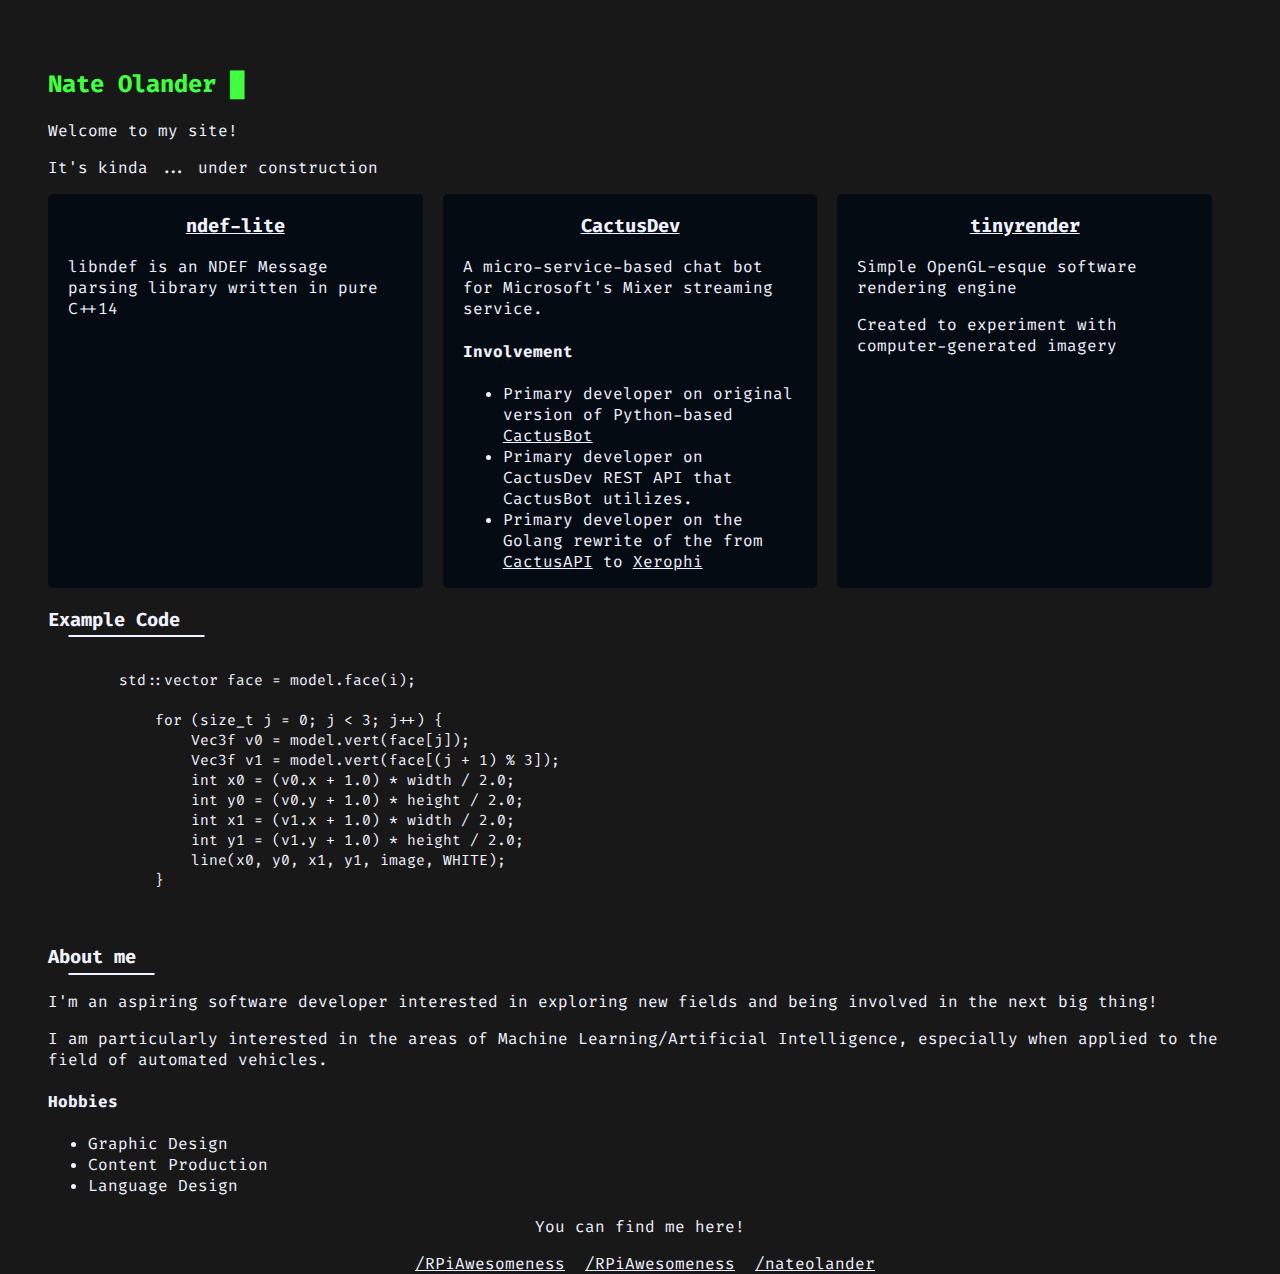
==== commit 9ec46470: "Using grid-area" ====
--- a/index.html
+++ b/index.html
@@ -15,84 +15,91 @@
 </head>
 
 <body>
-    <header id="page-header">Nate Olander<span id="cursor" class="blink">&nbsp;&block;</span></header>
-    <div id="main">
-        <p>Welcome to my site!</p>
-        <p>It's kinda ... under construction <span class="la la-hard-hat"></span></p>
+    <section id="page">
+        <header id="page-header">
+            <h2>Nate Olander<span id="cursor" class="blink">&nbsp;&block;</span></h2>
+            <p>Welcome to my site!</p>
+        </header>
+        <main id="page-content">
+            <p>It's kinda ... under construction <span class="la la-hard-hat"></span></p>
 
-        <div class="container">
-            <div>
-                <h3><a href="https://gitlab.com/RPiAwesomeness/libndef" class="gitlab-orange">ndef-lite</a></h3>
-                <p>libndef is an NDEF Message parsing library written in pure C++14</p>
+            <div class="container">
+                <div>
+                    <h3><a href="https://gitlab.com/RPiAwesomeness/libndef" class="gitlab-orange">ndef-lite</a></h3>
+                    <p>libndef is an NDEF Message parsing library written in pure C++14</p>
+                </div>
+                <div>
+                    <h3><a href="https://github.com/RPiAwesomeness/CactusDev" class="cactusdev">CactusDev</a></h3>
+                    <p>A micro-service-based chat bot for Microsoft's Mixer streaming service.</p>
+                    <h4>Involvement</h4>
+                    <ul>
+                        <li>
+                            Primary developer on original version of Python-based
+                            <a href="https://github.com/CactusDev/CactusBot" class="cactusdev">CactusBot</a>
+                        </li>
+                        <li>Primary developer on CactusDev REST API that CactusBot utilizes.</li>
+                        <li>
+                            Primary developer on the Golang rewrite of the from
+                            <a href="https://github.com/CactusDev/CactusAPI" class="cactusdev">CactusAPI</a> to
+                            <a href="https://github.com/CactusDev/Xerophi" class="cactusdev">Xerophi</a>
+                        </li>
+                    </ul>
+                </div>
+                <div>
+                    <h3><a href="https://gitlab.com/tinyrender" class="gitlab-orange">tinyrender</a></h3>
+                    <p>Simple OpenGL-esque software rendering engine</p>
+                    <p>Created to experiment with computer-generated imagery</p>
+                </div>
             </div>
-            <div>
-                <h3><a href="https://github.com/RPiAwesomeness/CactusDev" class="cactusdev">CactusDev</a></h3>
-                <p>A micro-service-based chat bot for Microsoft's Mixer streaming service.</p>
-                <h4>Involvement</h4>
+
+            <h3>Example Code</h3>
+            <hr class="section-header" style="max-width: 135px;">
+            <div id="code-example">
+                <pre>
+    <code>std::vector<int> face = model.face(i);
+
+    for (size_t j = 0; j < 3; j++) {
+        Vec3f v0 = model.vert(face[j]);
+        Vec3f v1 = model.vert(face[(j + 1) % 3]);
+        int x0 = (v0.x + 1.0) * width / 2.0;
+        int y0 = (v0.y + 1.0) * height / 2.0;
+        int x1 = (v1.x + 1.0) * width / 2.0;
+        int y1 = (v1.y + 1.0) * height / 2.0;
+        line(x0, y0, x1, y1, image, WHITE);
+    }</code>
+            </pre>
+            </div>
+
+            <h3>About me</h3>
+            <hr class="section-header" style="max-width: 85px;">
+            <div id="about">
+                <p>I'm an aspiring software developer interested in exploring new fields and being involved in the next
+                    big
+                    thing!</p>
+                <p>I am particularly interested in the areas of Machine Learning/Artificial Intelligence, especially
+                    when
+                    applied to the field of automated vehicles.</p>
+
+                <h4>Hobbies</h4>
                 <ul>
-                    <li>
-                        Primary developer on original version of Python-based <a
-                            href="https://github.com/CactusDev/CactusBot" class="cactusdev">CactusBot</a>
-                    </li>
-                    <li>Primary developer on CactusDev REST API that CactusBot utilizes.</li>
-                    <li>Primary developer on the Golang rewrite of the from <a
-                            href="https://github.com/CactusDev/CactusAPI" class="cactusdev">CactusAPI</a> to <a
-                            href="https://github.com/CactusDev/Xerophi" class="cactusdev">Xerophi</a></li>
+                    <li>Graphic Design</li>
+                    <li>Content Production</li>
+                    <li>Language Design</li>
                 </ul>
             </div>
-            <div>
-                <h3><a href="https://gitlab.com/tinyrender" class="gitlab-orange">tinyrender</a></h3>
-                <p>Simple OpenGL-esque software rendering engine</p>
-                <p>Created to experiment with computer-generated imagery</p>
+        </main>
+        <footer id="page-footer">
+            <p>You can find me here!</p>
+            <div id="social">
+                <a href="https://github.com/RPiAwesomeness" class="social github-purple" id="github">
+                    <span class="la la-github-alt"></span>/RPiAwesomeness</a>
+                <a href="https://gitlab.com/RPiAwesomeness" class="social gitlab-orange" id="gitlab">
+                    <span class="la la-gitlab"></span>/RPiAwesomeness</a>
+                <a href="https://twitter.com/nateolander" class="social twitter-blue" id="twitter">
+                    <span class="la la-twitter"></span>/nateolander</a>
             </div>
-        </div>
-
-        <h3>Example Code</h3>
-        <hr class="section-header" style="max-width: 135px;">
-        <div id="code-example">
-            <pre>
-<code>std::vector<int> face = model.face(i);
-
-for (size_t j = 0; j < 3; j++) {
-    Vec3f v0 = model.vert(face[j]);
-    Vec3f v1 = model.vert(face[(j + 1) % 3]);
-    int x0 = (v0.x + 1.0) * width / 2.0;
-    int y0 = (v0.y + 1.0) * height / 2.0;
-    int x1 = (v1.x + 1.0) * width / 2.0;
-    int y1 = (v1.y + 1.0) * height / 2.0;
-    line(x0, y0, x1, y1, image, WHITE);
-}</code>
-        </pre>
-        </div>
-
-        <h3>About me</h3>
-        <hr class="section-header" style="max-width: 85px;">
-        <div id="about">
-            <p>I'm an aspiring software developer interested in exploring new fields and being involved in the next big
-                thing!</p>
-            <p>I am particularly interested in the areas of Machine Learning/Artificial Intelligence, especially when
-                applied to the field of automated vehicles.</p>
-
-            <h4>Hobbies</h4>
-            <ul>
-                <li>Graphic Design</li>
-                <li>Content Production</li>
-                <li>Language Design</li>
-            </ul>
-        </div>
-    </div>
-
-    <footer id="page-footer">
-        <p>You can find me here!</p>
-        <div id="social">
-            <a href="https://github.com/RPiAwesomeness" class="social github-purple" id="github">
-                <span class="la la-github-alt"></span>/RPiAwesomeness</a>
-            <a href="https://gitlab.com/RPiAwesomeness" class="social gitlab-orange" id="gitlab">
-                <span class="la la-gitlab"></span>/RPiAwesomeness</a>
-            <a href="https://twitter.com/nateolander" class="social twitter-blue" id="twitter">
-                <span class="la la-twitter"></span>/nateolander</a>
-        </div>
-    </footer>
+        </footer>
+    </section>
 </body>
 
 </html>--- a/assets/css/base.css
+++ b/assets/css/base.css
@@ -5,6 +5,14 @@
     font-family: 'Fira Code', monospace;
     padding: 20px;
     color: rgb(240, 242, 255);
+    height: 100vh;
+    display: grid;
+    grid-template-rows: 15vh 75vh 10vh;
+    grid-template-columns: auto;
+    grid-template-areas:
+        "header"
+        "main"
+        "footer";
     /* font-family: 'Oswald', sans-serif;
     font-family: 'Rubik Mono One', sans-serif; */
 }
@@ -16,24 +24,29 @@
 
 a:visited {
     color: inherit;
+    transition: color .4s ease-out;
 }
 
 #page-header {
-    font-size: 18pt;
-    color: #40FF40;
     text-align: left;
     vertical-align: middle;
+    grid-area: header;
+}
+
+#page-header > h2 {
+    color: #40FF40;
 }
 
 #page-footer {
+    grid-area: footer;
     margin-top: 20px;
+    margin-bottom: 40px;
     text-align: center;
     width: 100%;
 }
 
-#avatar {
-    max-width: 48px;
-    border-radius: 50px;
+#page-content {
+    grid-area: main;
 }
 
 pre code {
@@ -84,8 +97,9 @@
 .container > div {
     background-color: #050b13;
     flex: 1;
-    margin-left: 20px;
+    padding: 0 20px 0 20px;
     margin-right: 20px;
+    border-radius: 5px;
 }
 
 .container > div > h3 {
@@ -98,15 +112,6 @@
 }
 
 /* Social links */
-
-a.social {
-    color: inherit;
-    transition: color .4s ease-out;
-}
-
-a.social:visited {
-    color: inherit;
-}
 
 .github-purple:hover {
     color: #6f42c1;
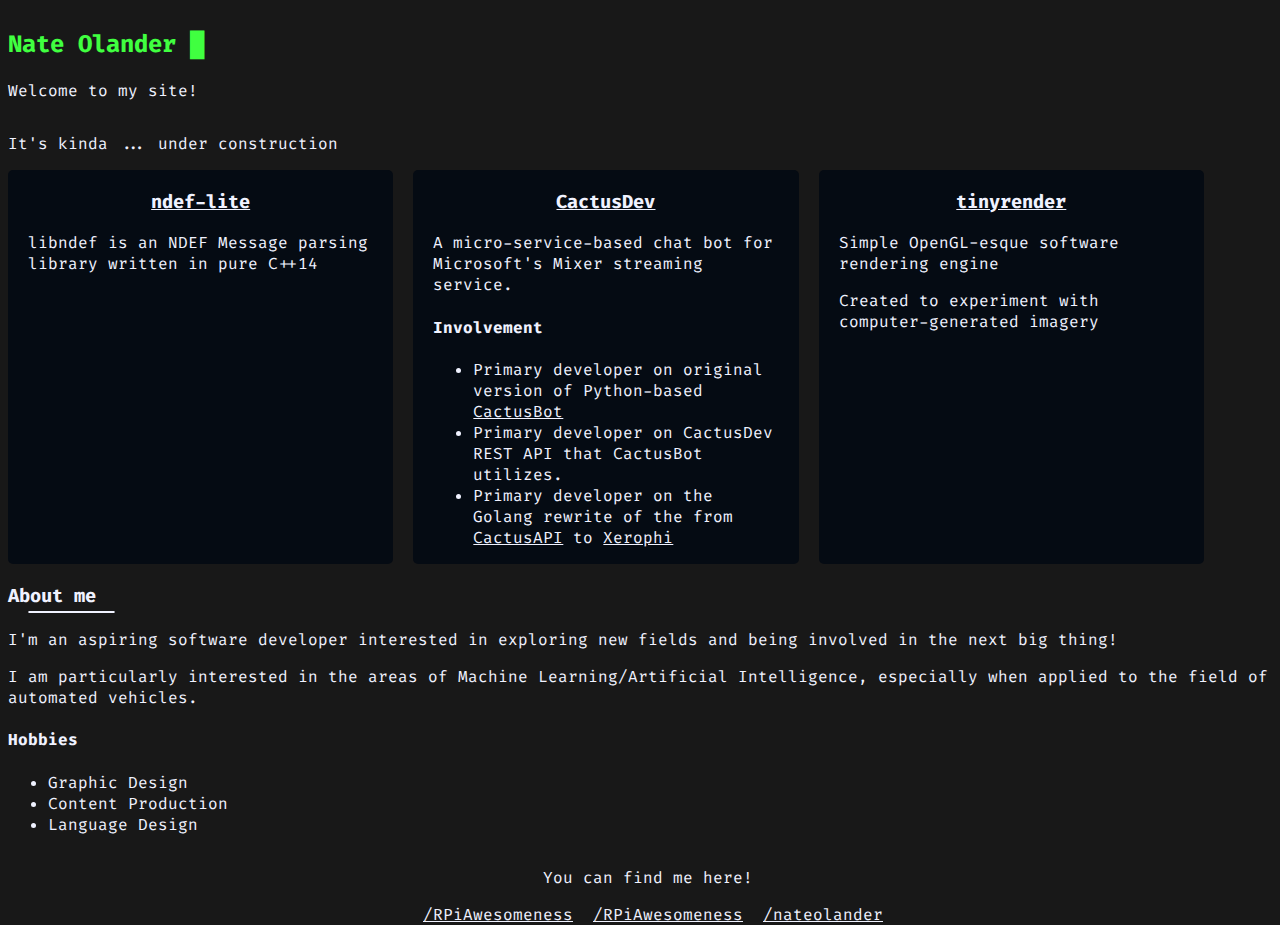
==== commit bda55674: "Tweaking stuff before switching to netlify" ====
--- a/index.html
+++ b/index.html
@@ -52,33 +52,15 @@
                 </div>
             </div>
 
-            <h3>Example Code</h3>
-            <hr class="section-header" style="max-width: 135px;">
-            <div id="code-example">
-                <pre>
-    <code>std::vector<int> face = model.face(i);
-
-    for (size_t j = 0; j < 3; j++) {
-        Vec3f v0 = model.vert(face[j]);
-        Vec3f v1 = model.vert(face[(j + 1) % 3]);
-        int x0 = (v0.x + 1.0) * width / 2.0;
-        int y0 = (v0.y + 1.0) * height / 2.0;
-        int x1 = (v1.x + 1.0) * width / 2.0;
-        int y1 = (v1.y + 1.0) * height / 2.0;
-        line(x0, y0, x1, y1, image, WHITE);
-    }</code>
-            </pre>
-            </div>
-
             <h3>About me</h3>
             <hr class="section-header" style="max-width: 85px;">
             <div id="about">
                 <p>I'm an aspiring software developer interested in exploring new fields and being involved in the next
-                    big
-                    thing!</p>
+                    big thing!
+                </p>
                 <p>I am particularly interested in the areas of Machine Learning/Artificial Intelligence, especially
-                    when
-                    applied to the field of automated vehicles.</p>
+                    when applied to the field of automated vehicles.
+                </p>
 
                 <h4>Hobbies</h4>
                 <ul>
--- a/assets/css/base.css
+++ b/assets/css/base.css
@@ -1,18 +1,14 @@
-html,
+html, body {
+    width: 100%;
+    height: 100%;
+}
+
 body {
     /* background-color: #050b13; -- dark blue, for reference*/
     background-color: #181818;
     font-family: 'Fira Code', monospace;
-    padding: 20px;
+    /* padding: 20px 20px 0px 20px; */
     color: rgb(240, 242, 255);
-    height: 100vh;
-    display: grid;
-    grid-template-rows: 15vh 75vh 10vh;
-    grid-template-columns: auto;
-    grid-template-areas:
-        "header"
-        "main"
-        "footer";
     /* font-family: 'Oswald', sans-serif;
     font-family: 'Rubik Mono One', sans-serif; */
 }
@@ -27,6 +23,17 @@
     transition: color .4s ease-out;
 }
 
+#page {
+    min-height: 100%;
+    display: grid;
+    grid-template-rows: auto 1fr auto;
+    grid-template-columns: 100%;
+    grid-template-areas:
+        "header"
+        "main"
+        "footer";
+}
+
 #page-header {
     text-align: left;
     vertical-align: middle;
@@ -39,33 +46,12 @@
 
 #page-footer {
     grid-area: footer;
-    margin-top: 20px;
-    margin-bottom: 40px;
     text-align: center;
     width: 100%;
 }
 
 #page-content {
     grid-area: main;
-}
-
-pre code {
-    background-color: inherit;
-
-    display: inline-block;
-    padding: 20px 40px 20px 40px;
-    border-radius: 7px;
-    
-    font-family: 'Fira Code', monospace;
-    font-size: 11pt;
-    white-space: pre-wrap;
-
-    transition: background .6s ease-in;
-}
-
-pre code:hover {
-    background-color: #050b13;
-    transition: background .6s ease-in;
 }
 
 #main div {
@@ -91,6 +77,7 @@
 /* Side-by-side columns */
 
 .container {
+    max-width: 95%;
     display: flex;
 }
 
